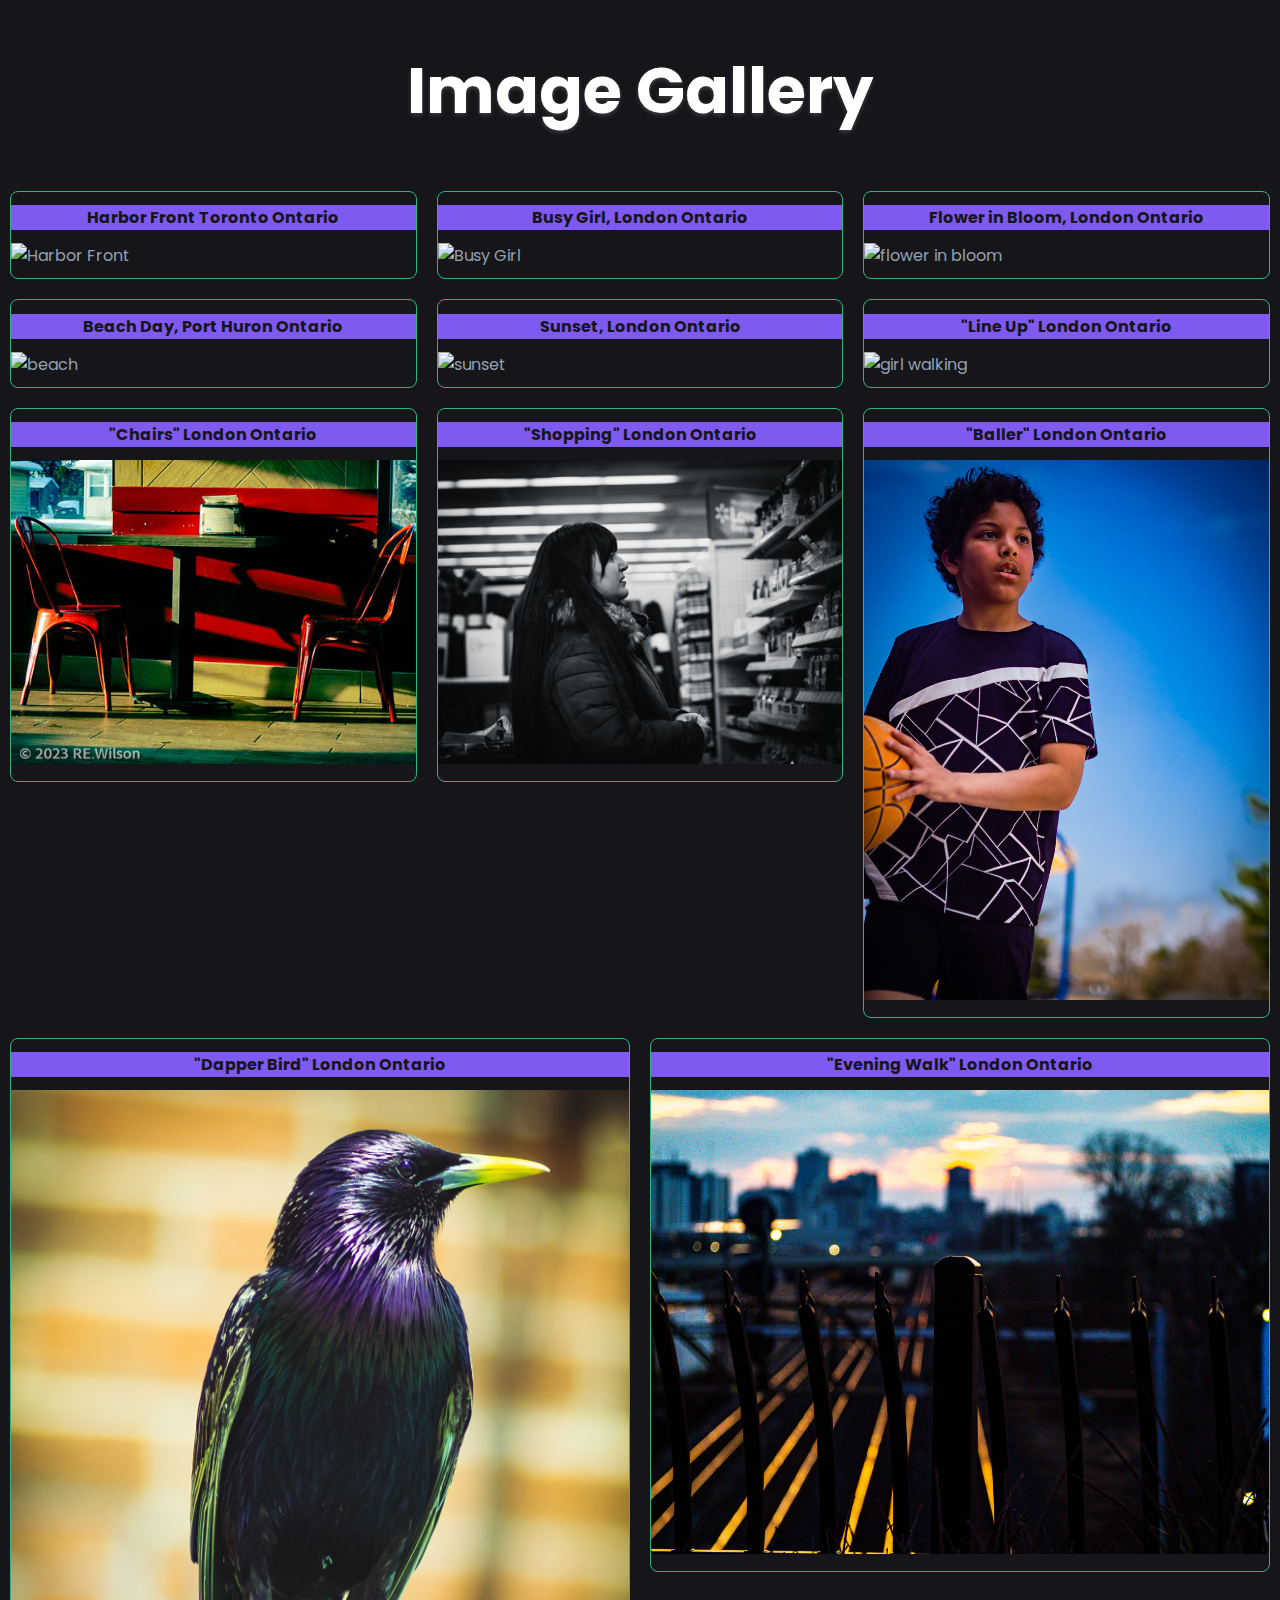
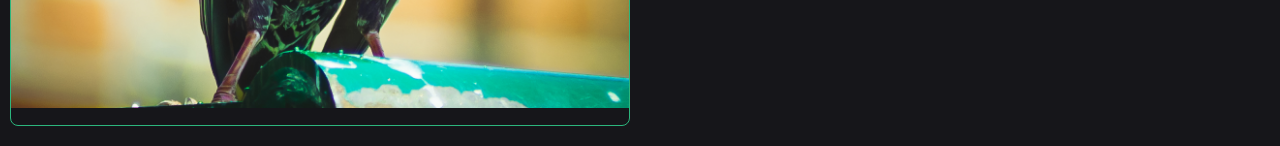
==== gallery.html @ 4fef28ed "update gallery" ====
<!DOCTYPE html>
<html>
  <head>
    <meta charset="UTF-8">
    <meta name="author" content="RE. Wilson">
    <meta name="description" content="Website">
    <title>Gallery</title>
    <!-- Font awesome Links -->
    <script src="https://kit.fontawesome.com/6244af42d3.js" crossorigin="anonymous"></script>
    <!-- end FA Links -->
    <!-- google font links -->
    <link rel="stylesheet" href="https://fonts.googleapis.com/css2?family=Poppins:wght@400;500;700&display=swap">
    <!-- End Google Fonts -->
    <link rel="stylesheet" type="text/css" href="./src/css/styles.css">
  </head>
  <body>
<main>
    <h1>Image Gallery</h1>
    <div class="image-gallery">
        
        <div class="image-item">
          <h2>Harbor Front Toronto Ontario</h2>
            <img src="https://i.ibb.co/T0J84QJ/TOPA190248.jpg" alt="Harbor Front">
            
        </div>
     
       
        <div class="image-item">
            <H2>Busy Girl, London Ontario</H2>
            <img src="https://i.ibb.co/kHY39Kq/P5021109.jpg" alt="Busy Girl">
        
        </div>
        <div class="image-item">
            <h2>Flower in Bloom, London Ontario</h2>
            <img src="https://i.ibb.co/ynBnccf/P5111403-1.jpg" alt="flower in bloom">
        </div>
        <div class="image-item">
            <h2>Beach Day, Port Huron Ontario</h2>
            <img src="https://i.ibb.co/KmJmN45/P7291265.jpg" alt="beach">
        </div>
        <div class="image-item">
            <h2>Sunset, London Ontario</h2>
            <img src="https://i.ibb.co/9Wnpdw6/P9142768-1.jpg" alt="sunset">
        </div>
        <div class="image-item">
            <h2>"Line Up" London Ontario</h2>
            <img src="https://i.ibb.co/9rBWQqR/P9082522.jpg" alt="girl walking">
        </div>
        <div class="image-item">
            <h2>"Chairs" London Ontario</h2>
            <img src="./src/img/chair-2041016.jpg" alt="chairs">
        </div>
        <div class="image-item">
            <h2>"Shopping" London Ontario</h2>
            <img src="./src/img/P3051115.jpg" alt="Veronica">
        </div>
        <div class="image-item">
            <h2>"Baller" London Ontario</h2>
            <img src="./src/img/P4150527.jpg" alt="Basketball">
        </div>
        <div class="image-item">
            <h2>"Dapper Bird" London Ontario</h2>
            <img src="./src/img/P5310240.jpg" alt="bird">
        </div>
        <div class="image-item">
            <h2>"Evening Walk" London Ontario</h2>
            <img src="./src/img/P3261530.jpg" alt="city">
        </div>
    </div>

        <!--...add more images as you need -->
    </div>

</main>
    <footer>
      <!-- Your footer content here -->
      <script src="./src/js/app.js"></script>
    </footer>
  </body>
</html>
---- src/css/styles.css ----
:root {
    --overlay: rgba(184, 193, 236, 0.5);
    --background: #16161a;
    --button: #7f5af0;
    --headline: #fffffe;
    --paragraph: #94a1b2;
    --buttonText: #fffffe;
    --stroke: black;
    --main: #fffffe;
    --highlight: #7f5af0;
    --secondary: #72757e;
    --tertiary: #2cb67d;
}


/* CSS Reset */
body {
    margin: 0;
    padding: 0;
    box-sizing: border-box;
    min-height: 100%;
    min-width: 100vh;
}

/* End of CSS Reset */

#hero {
    display: flex;
    flex-direction: column;
    justify-content: center;
    align-items: center;
    background: bottom / 100% url('https://i.ibb.co/jZ8Wj48/camera-selfie.jpg');
    height: 700px;
    background-size: cover;
    margin-top: 200px;
    max-width: 100%;
}

.image-gallery>h1{
    font-size: 4rem;
    text-align: center;
}

body {
    font-family: 'Poppins', sans-serif;
    background-color: var(--background);
    color: var(--paragraph);
}

h1 {
    font-size: 8rem;
    stroke: var(--stroke);
    stroke-width: 3px;
    color: var(--buttonText);
    text-shadow: 0 2px 4px var(--overlay);
}

.image-gallery>h2{
    font-size: 8rem;
}
button {
    width: 294px;
    height: 90px;
    padding: 10px 20px;
    font-size: 58px;
    color: var(--button);
}

/* Medium devices (iPad and larger) */
@media only screen and (min-width: 768px) {
    #hero {
        margin-top: 0;
    }
}

/* Mobile landscape (phone landscape) */
@media only screen and (max-width: 767px) and (orientation: landscape) {
    .image-item {
            flex: 1 0 calc(25% - 20px);
            /* this will allow  images to grow and shrink as needed. Adjust % of the base size to get different numbers of pics across */
    }
    #hero {
        margin-top: 0;
    }
}
body {
    font-family: 'Poppins', sans-serif;
    background-color: var(--background);
}

h1 {
    font-size: 8rem;
    stroke: var(--stroke);
    stroke-width: 3px;
    color: var(--buttonText);
    text-shadow: 0 2px 4px rgba(232, 220, 220, 0.2);
}


main>h1{
    font-size: 4rem;
    text-align: center;
}

.image-item h2 {
    text-align: center;
    color: var(--highlight);
    stroke: var(--stroke);
}

.image-gallery{
    position: relative;
    display: flex;
    flex-direction: row;
    flex-wrap: wrap;
    align-items: baseline;
    justify-content: space-around;
    margin-bottom: 10px;

}

.image-item {
    flex: 1 0 calc(50% - 20px);
    /* this will allow  images to grow and shrink as needed. Adjust % of the base size to get different numbers of pics across */
    margin: 10px;
max-width: 100%;
height: auto;
border: 1px solid var(--tertiary);
border-radius: .5rem;
}

.image-item img {
    width: 100%;
    height: 100%;
    object-fit: cover;
    margin-bottom: 10px;
    /* This will crop the image to fit the new size */
}

.image-item > h2{
    font-size: 3rem;
    color: var(--background);
    background-color: var(--button);
}

.image-item {
    transition: transform 0.3s ease-in-out;
}

.image-item:hover {
    transform: scale(1.05);
}


/* .image-gallery:nth-child(1) {

} 

.image-gallery:nth-child(2) {}


.image-gallery:nth-child(3) {}


.image-gallery:nth-child(4) {}


.image-gallery:nth-child(5) {}


.image-gallery:nth-child(6) {} */



i.fa-solid {
    font-size: 2rem;
}

.svg-inline--fa{
    zoom: 15;
}


a {
    color: var(--tertiary);
    text-decoration: none;
}

button{
    color: var(--buttonText);
    background-color: var(--button);
    border: 1px solid var(--tertiary);
    border-radius: 0.5rem;
}

a:hover {
    color: var(--highlight);
    text-decoration: underline;
}

button:hover{
    background-color: #2cb67d;  
}

/* Large devices (laptops/desktops, 992px and up) */
@media only screen and (min-width: 992px) {
.image-item {
    flex: 1 0 calc(25% - 20px);
    /* Flex: 1 0 calc(50% - 20px); is shorthand for flex-grow: 1, flex-shrink: 0, flex-basis: calc(50% - 20px);
    /* This allows the images to grow and shrink as needed. Adjust the percentage of the base size to get different numbers of elements across. */
 
}
   .image-item>h2 {
       font-size: initial;
   }
}
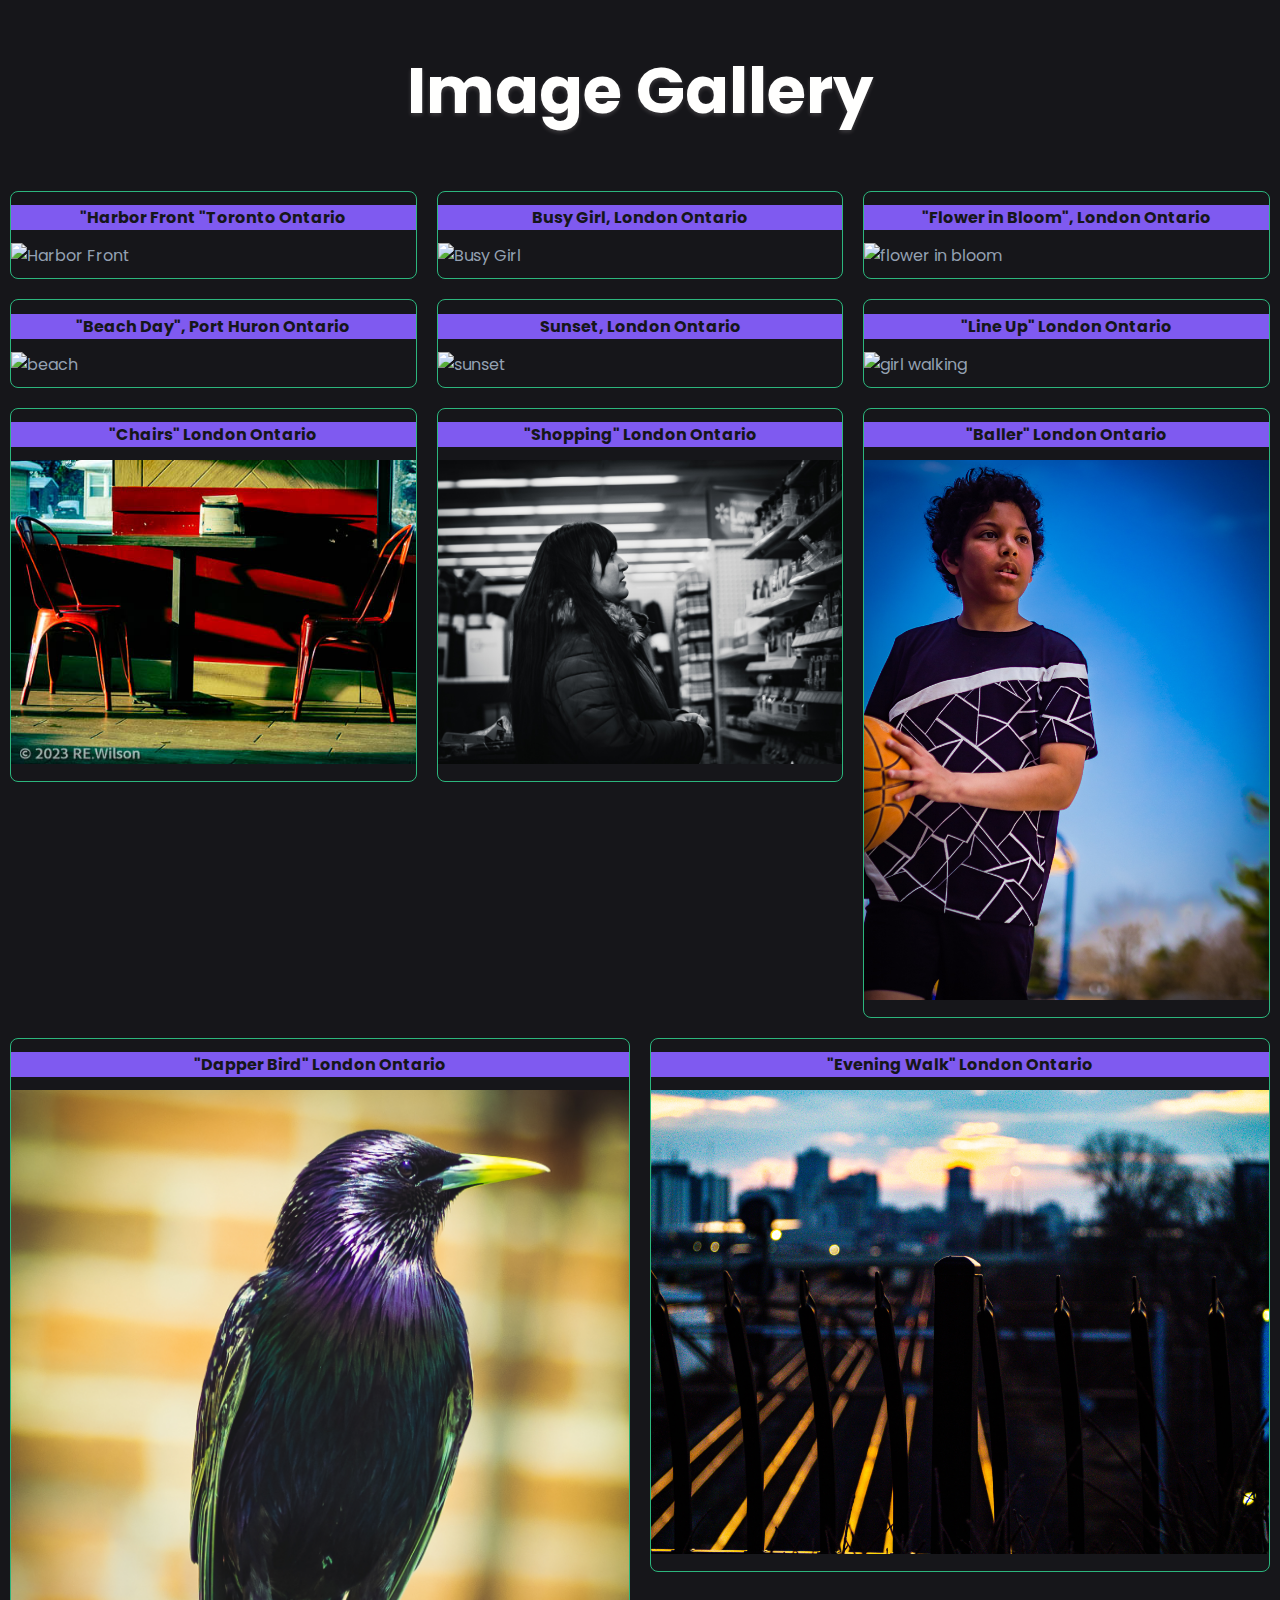
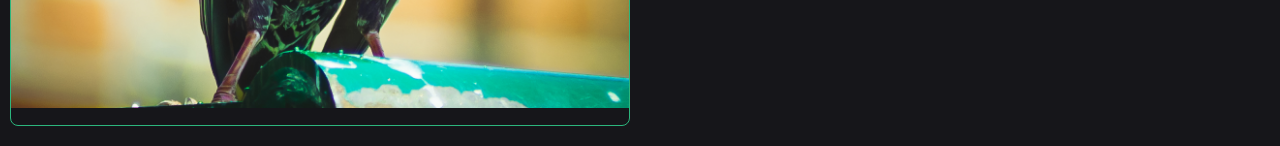
==== commit 76248189: "update titles" ====
--- a/gallery.html
+++ b/gallery.html
@@ -19,7 +19,7 @@
     <div class="image-gallery">
         
         <div class="image-item">
-          <h2>Harbor Front Toronto Ontario</h2>
+          <h2>"Harbor Front "Toronto Ontario</h2>
             <img src="https://i.ibb.co/T0J84QJ/TOPA190248.jpg" alt="Harbor Front">
             
         </div>
@@ -31,11 +31,11 @@
         
         </div>
         <div class="image-item">
-            <h2>Flower in Bloom, London Ontario</h2>
+            <h2>"Flower in Bloom", London Ontario</h2>
             <img src="https://i.ibb.co/ynBnccf/P5111403-1.jpg" alt="flower in bloom">
         </div>
         <div class="image-item">
-            <h2>Beach Day, Port Huron Ontario</h2>
+            <h2>"Beach Day", Port Huron Ontario</h2>
             <img src="https://i.ibb.co/KmJmN45/P7291265.jpg" alt="beach">
         </div>
         <div class="image-item">
--- a/src/css/styles.css
+++ b/src/css/styles.css
@@ -34,6 +34,7 @@
     background-size: cover;
     margin-top: 200px;
     max-width: 100%;
+    flex: 1 0 calc(100% - 20px);
 }
 
 .image-gallery>h1{
@@ -129,6 +130,8 @@
 border-radius: .5rem;
 }
 
+
+
 .image-item img {
     width: 100%;
     height: 100%;
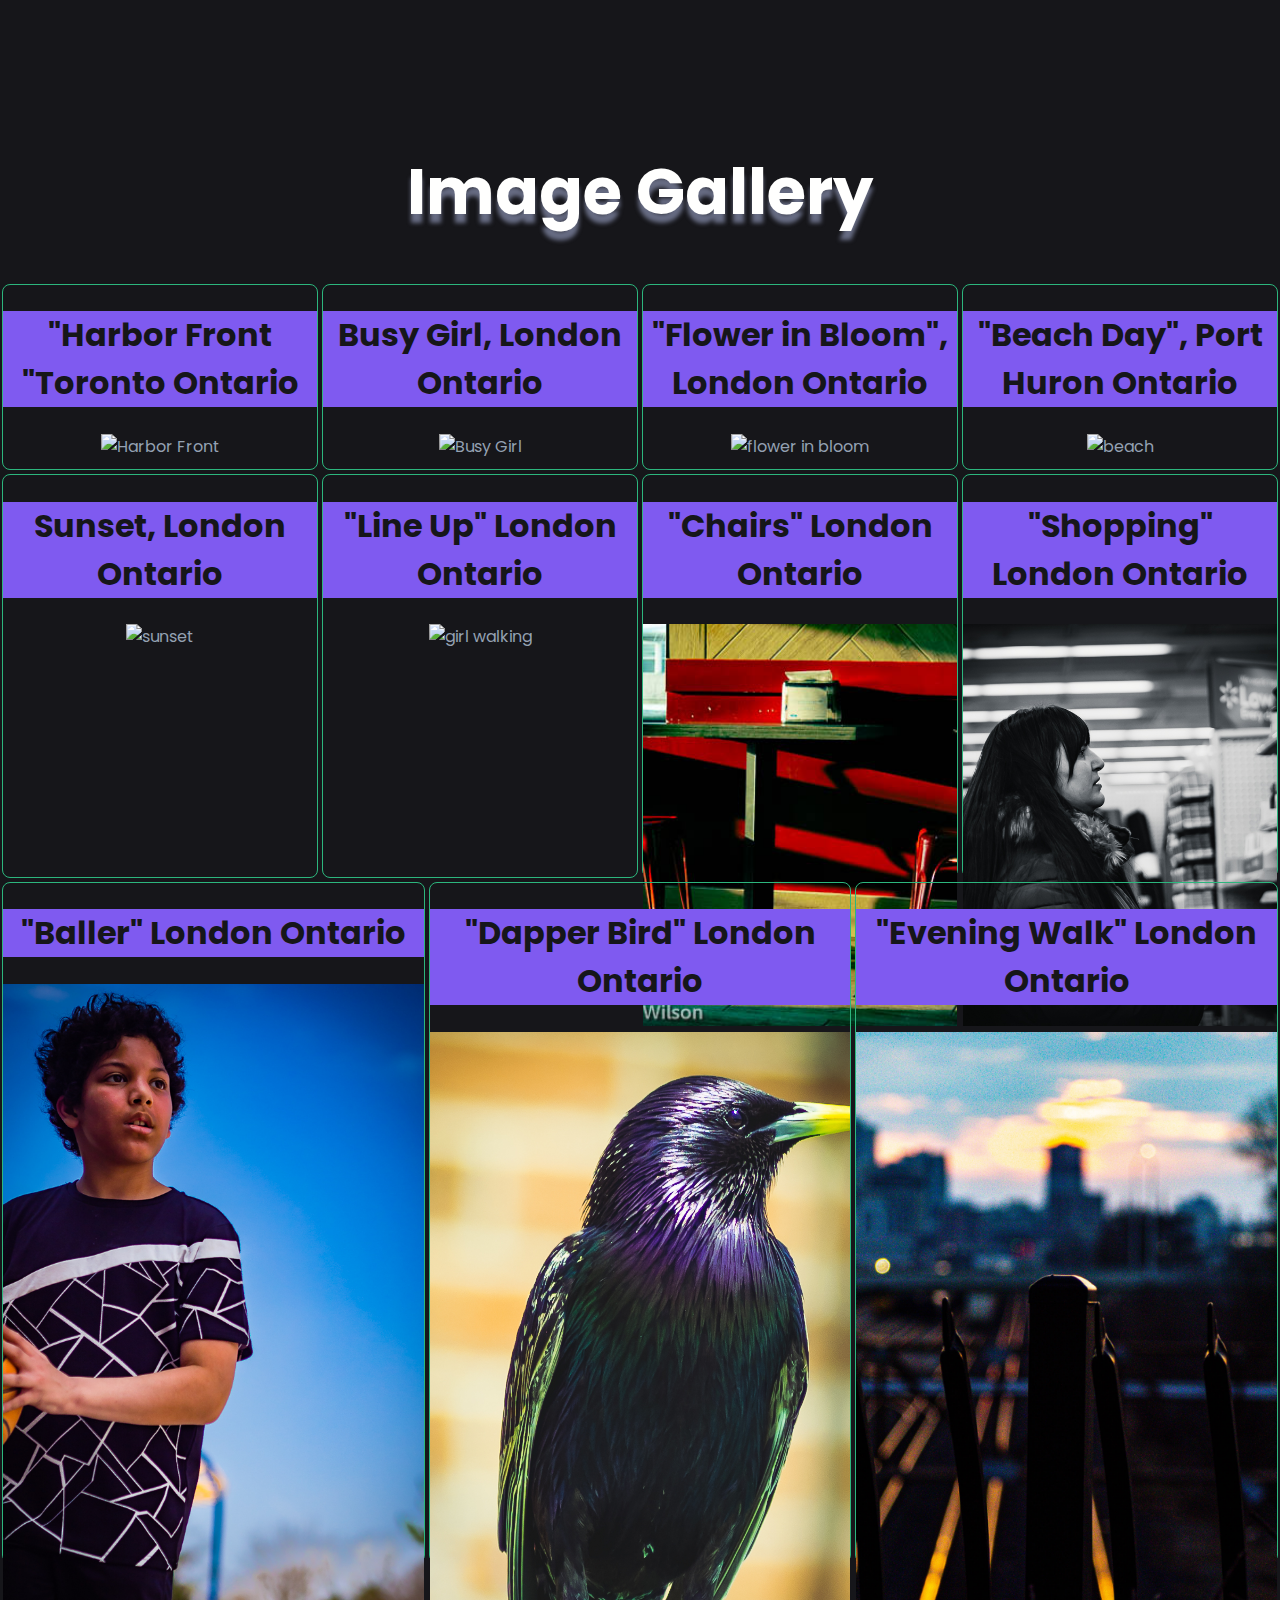
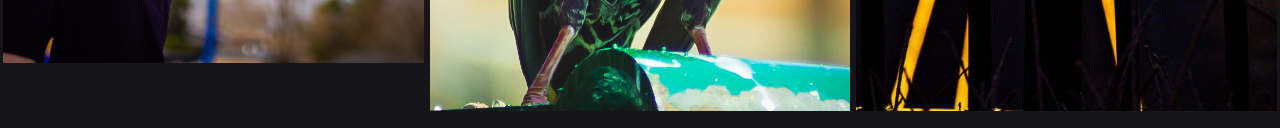
==== commit 1ac8d874: "fix bugs" ====
--- a/gallery.html
+++ b/gallery.html
@@ -1,6 +1,8 @@
 <!DOCTYPE html>
 <html>
   <head>
+    <meta name="viewport" content="width=device-width, initial-scale=1.0">
+    <html lang="en">
     <meta charset="UTF-8">
     <meta name="author" content="RE. Wilson">
     <meta name="description" content="Website">
--- a/src/css/styles.css
+++ b/src/css/styles.css
@@ -30,22 +30,49 @@
     justify-content: center;
     align-items: center;
     background: bottom / 100% url('https://i.ibb.co/jZ8Wj48/camera-selfie.jpg');
-    height: 700px;
+    height: 794px;
     background-size: cover;
-    margin-top: 200px;
+    margin-top: 10px;
     max-width: 100%;
     flex: 1 0 calc(100% - 20px);
 }
 
-.image-gallery>h1{
-    font-size: 4rem;
+.image-gallery>h1 {
+    font-size: 3.5rem;
     text-align: center;
+    text-shadow: 0 9px 4px var(--overlay);
+}
+
+.image-gallery>h2 {
+    font-size: 8rem;
+    text-align: center;
+}
+
+  .socials>h2 {
+      text-align: center;
+      font-size: 4rem;
+      color: var(--background);
+      background-color: var(--button);
+      stroke: var(--stroke);
+      border: 1px solid var(--tertiary);
+      border-radius: .5rem;
+  }
+
+button {
+    color: var(--buttonText);
+    background-color: var(--button);
+    border: 1px solid var(--tertiary);
+    border-radius: 1rem;
+    
+    font-weight: bold;
+    font-size: 2rem;
 }
 
 body {
     font-family: 'Poppins', sans-serif;
     background-color: var(--background);
     color: var(--paragraph);
+    text-align: center;
 }
 
 h1 {
@@ -54,146 +81,31 @@
     stroke-width: 3px;
     color: var(--buttonText);
     text-shadow: 0 2px 4px var(--overlay);
-}
-
-.image-gallery>h2{
-    font-size: 8rem;
-}
-button {
-    width: 294px;
-    height: 90px;
-    padding: 10px 20px;
-    font-size: 58px;
-    color: var(--button);
-}
-
-/* Medium devices (iPad and larger) */
-@media only screen and (min-width: 768px) {
-    #hero {
-        margin-top: 0;
-    }
-}
-
-/* Mobile landscape (phone landscape) */
-@media only screen and (max-width: 767px) and (orientation: landscape) {
-    .image-item {
-            flex: 1 0 calc(25% - 20px);
-            /* this will allow  images to grow and shrink as needed. Adjust % of the base size to get different numbers of pics across */
-    }
-    #hero {
-        margin-top: 0;
-    }
-}
-body {
-    font-family: 'Poppins', sans-serif;
-    background-color: var(--background);
-}
-
-h1 {
-    font-size: 8rem;
-    stroke: var(--stroke);
-    stroke-width: 3px;
-    color: var(--buttonText);
-    text-shadow: 0 2px 4px rgba(232, 220, 220, 0.2);
-}
-
-
-main>h1{
-    font-size: 4rem;
-    text-align: center;
-}
-
-.image-item h2 {
-    text-align: center;
-    color: var(--highlight);
-    stroke: var(--stroke);
-}
-
-.image-gallery{
-    position: relative;
-    display: flex;
-    flex-direction: row;
-    flex-wrap: wrap;
-    align-items: baseline;
-    justify-content: space-around;
-    margin-bottom: 10px;
-
-}
+    margin-top: 9rem;
+}
+
 
 .image-item {
-    flex: 1 0 calc(50% - 20px);
-    /* this will allow  images to grow and shrink as needed. Adjust % of the base size to get different numbers of pics across */
-    margin: 10px;
-max-width: 100%;
-height: auto;
-border: 1px solid var(--tertiary);
-border-radius: .5rem;
-}
-
-
-
-.image-item img {
-    width: 100%;
-    height: 100%;
-    object-fit: cover;
-    margin-bottom: 10px;
-    /* This will crop the image to fit the new size */
-}
-
-.image-item > h2{
-    font-size: 3rem;
-    color: var(--background);
-    background-color: var(--button);
-}
-
-.image-item {
-    transition: transform 0.3s ease-in-out;
-}
-
-.image-item:hover {
-    transform: scale(1.05);
-}
-
-
-/* .image-gallery:nth-child(1) {
-
-} 
-
-.image-gallery:nth-child(2) {}
-
-
-.image-gallery:nth-child(3) {}
-
-
-.image-gallery:nth-child(4) {}
-
-
-.image-gallery:nth-child(5) {}
-
-
-.image-gallery:nth-child(6) {} */
-
-
-
-i.fa-solid {
-    font-size: 2rem;
-}
-
-.svg-inline--fa{
-    zoom: 15;
-}
-
+    flex: 1 0 auto;
+    align-self: stretch;
+  max-width: 100%;
+    height: auto;
+    justify-self: center;
+}
 
 a {
     color: var(--tertiary);
     text-decoration: none;
 }
 
-button{
+button {
     color: var(--buttonText);
     background-color: var(--button);
     border: 1px solid var(--tertiary);
     border-radius: 0.5rem;
+    width: 198px;
+        height: 90px;
+        font-size: 2rem;
 }
 
 a:hover {
@@ -201,19 +113,246 @@
     text-decoration: underline;
 }
 
-button:hover{
-    background-color: #2cb67d;  
+button:hover {
+    background-color: #2cb67d;
+}
+
+.socials {
+    align-items: flex-start;
+    margin: 30px;
+}
+
+.socials .svg-inline--fa {
+    font-size: 10rem;
+    padding: 7rem;
+}
+
+/* Medium devices (iPad and larger) */
+@media only screen and (min-width: 768px) {
+    #hero {
+        margin-top: 10px;
+        display: flex;
+            flex-direction: column;
+            justify-content: center;
+            align-items: center;
+            background: bottom / 100% url('https://i.ibb.co/jZ8Wj48/camera-selfie.jpg');
+            height: 949px;
+            background-size: cover;
+            max-width: 100%;
+            flex: 1 0 calc(25% - 20px);
+
+                .svg-inline--fa {
+                        font-size: 1.5rem;
+                        padding: 1.5rem;
+                      
+                    }
+    }
+
+    .svg-inline--fa {
+        font-size: 1.5rem;
+        padding: .5rem;
+    }
+
+    .image-item {
+        flex: 1 0 calc(25% - 20px);
+        /* Flex: 1 0 calc(50% - 20px); is shorthand for flex-grow: 1, flex-shrink: 0, flex-basis: calc(50% - 20px);
+        /* This allows the images to grow and shrink as needed. Adjust the percentage of the base size to get different numbers of elements across. */
+
+    }
+
+    .image-item>h2 {
+        font-size: 3rem;
+        color: var(--background);
+        background-color: var(--button);
+    }
+     
+}
+
+/* Mobile landscape (phone landscape) */
+@media only screen and (min-width: 600px) and (orientation: landscape) {
+    .image-item {
+        flex: 1 0 calc(25% - 20px);
+        /* this will allow  images to grow and shrink as needed. Adjust % of the base size to get different numbers of pics across */
+    }
+
+    #hero {
+        margin-top: 0;
+    }
+
+
+    h1 {
+        font-size: 8rem;
+        stroke: var(--stroke);
+        stroke-width: 3px;
+        color: var(--buttonText);
+        text-shadow: 0 9px 4px var(--overlay);
+    }
+
+    .socials>h2 {
+        text-align: center;
+        font-size: 4rem;
+        color: var(--background);
+        background-color: var(--button);
+        stroke: var(--stroke);
+        border: 1px solid var(--tertiary);
+        border-radius: .5rem;
+    }
+
+    .socials .svg-inline--fa {
+        font-size: 5rem;
+        padding: 7rem;
+    }
+
+    button {
+        width: 198px;
+        height: 90px;
+        padding: 10px 20px;
+        font-size: 3rem;
+        font-weight: bold;
+        border-radius: 1rem;
+        color: var(--background);
+    }
+
+    .image-item>h2 {
+        font-size: 3rem;
+        color: var(--background);
+        background-color: var(--button);
+    }
 }
 
 /* Large devices (laptops/desktops, 992px and up) */
 @media only screen and (min-width: 992px) {
-.image-item {
-    flex: 1 0 calc(25% - 20px);
-    /* Flex: 1 0 calc(50% - 20px); is shorthand for flex-grow: 1, flex-shrink: 0, flex-basis: calc(50% - 20px);
+    .image-item {
+        flex: 1 0 calc(25% - 20px);
+        /* Flex: 1 0 calc(50% - 20px); is shorthand for flex-grow: 1, flex-shrink: 0, flex-basis: calc(50% - 20px);
     /* This allows the images to grow and shrink as needed. Adjust the percentage of the base size to get different numbers of elements across. */
- 
-}
-   .image-item>h2 {
-       font-size: initial;
-   }
-}+
+    }
+
+    /* End of Mobile Landscape styles */
+    body {
+        font-family: 'Poppins', sans-serif;
+        background-color: var(--background);
+        margin-top: 0rem;
+    }
+
+    h1 {
+        font-size: 8rem;
+        stroke: var(--stroke);
+        stroke-width: 3px;
+        color: var(--buttonText);
+        text-shadow: 0 9px 4px var(--overlay);
+    }
+
+
+    main>h1 {
+        font-size: 4rem;
+        text-align: center;
+        text-shadow: 0 9px 4px var(--overlay);
+    }
+
+    .image-item h2 {
+        text-align: center;
+        color: var(--highlight);
+        stroke: var(--stroke);
+    }
+
+    .image-gallery {
+        position: relative;
+        display: flex;
+        flex-direction: row;
+        flex-wrap: wrap;
+        align-items: baseline;
+        justify-content: space-around;
+        margin-bottom: 10px;
+       
+
+    }
+
+    .image-item {
+        flex: 1 0 calc(25% - 20px);
+        /* this will allow  images to grow and shrink as needed. Adjust % of the base size to get different numbers of pics across */
+        margin: 2px;
+        max-width: 100%;
+        height: auto;
+        border: 1px solid var(--tertiary);
+        border-radius: .5rem;
+    }
+
+
+
+    .image-item img {
+        width: 100%;
+        height: 100%;
+        object-fit: cover;
+        margin-bottom: 10px;
+        /* This will crop the image to fit the new size */
+    }
+
+    .image-item>h2 {
+        font-size: 3rem;
+        color: var(--background);
+        background-color: var(--button);
+        text-align: center;
+    }
+
+    .image-item {
+        transition: transform 0.3s ease-in-out;
+    }
+
+    .image-item:hover {
+        transform: scale(1.05);
+    }
+
+
+    i.fa-solid {
+        font-size: 2rem;
+    }
+
+    .svg-inline--fa {
+        zoom: 15;
+        padding: .5rem;
+    }
+
+    .socials>h2 {
+        text-align: center;
+        font-size: 4rem;
+        color: var(--background);
+        background-color: var(--button);
+        stroke: var(--stroke);
+        border: 1px solid var(--tertiary);
+        border-radius: .5rem;
+    }
+
+
+    a {
+        color: var(--tertiary);
+        text-decoration: none;
+    }
+
+    button {
+        color: var(--buttonText);
+        background-color: var(--button);
+        border: 1px solid var(--tertiary);
+        border-radius: 0.5rem;
+    }
+
+    a:hover {
+        color: var(--highlight);
+        text-decoration: underline;
+    }
+
+    button:hover {
+        background-color: #2cb67d;
+    }
+
+
+    .image-item>h2 {
+        font-size: 2rem;
+    }
+
+    .svg-inline--fa {
+        zoom: 5;
+        padding: .5rem;
+    }
+}
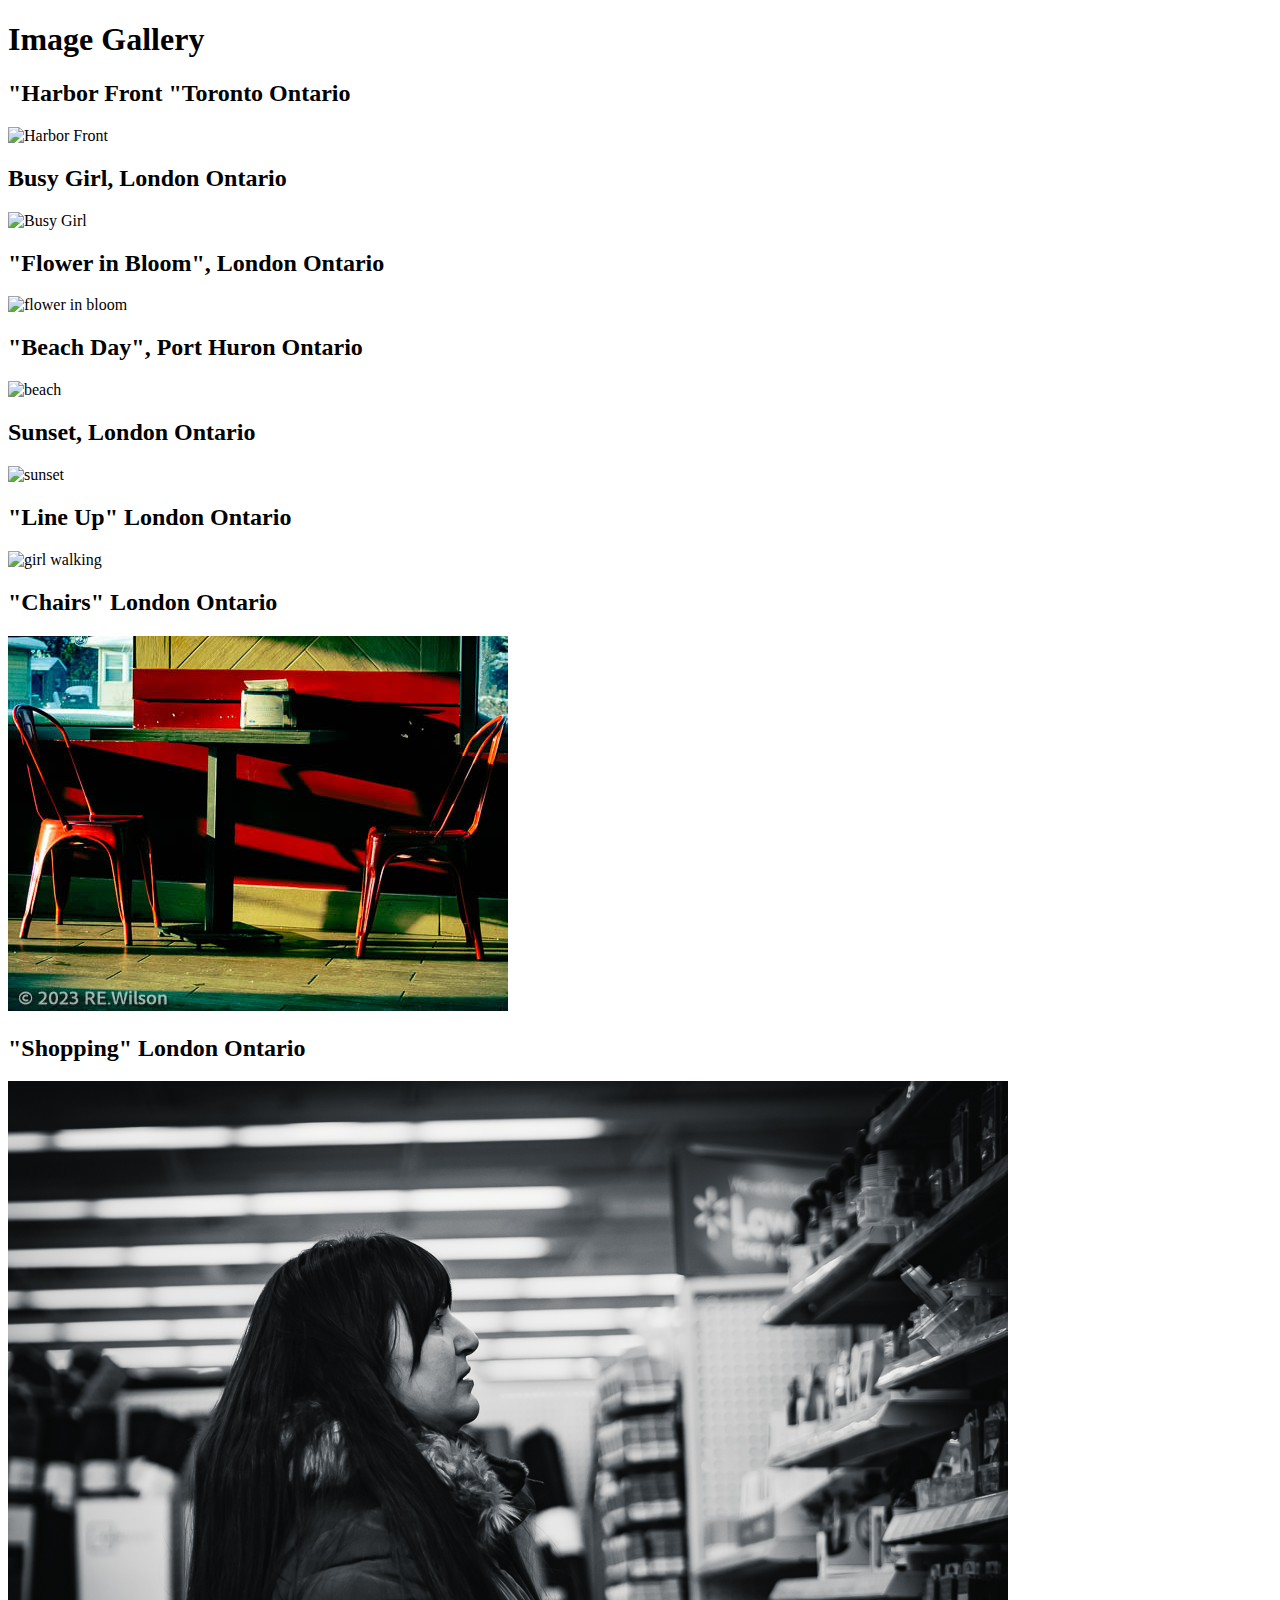
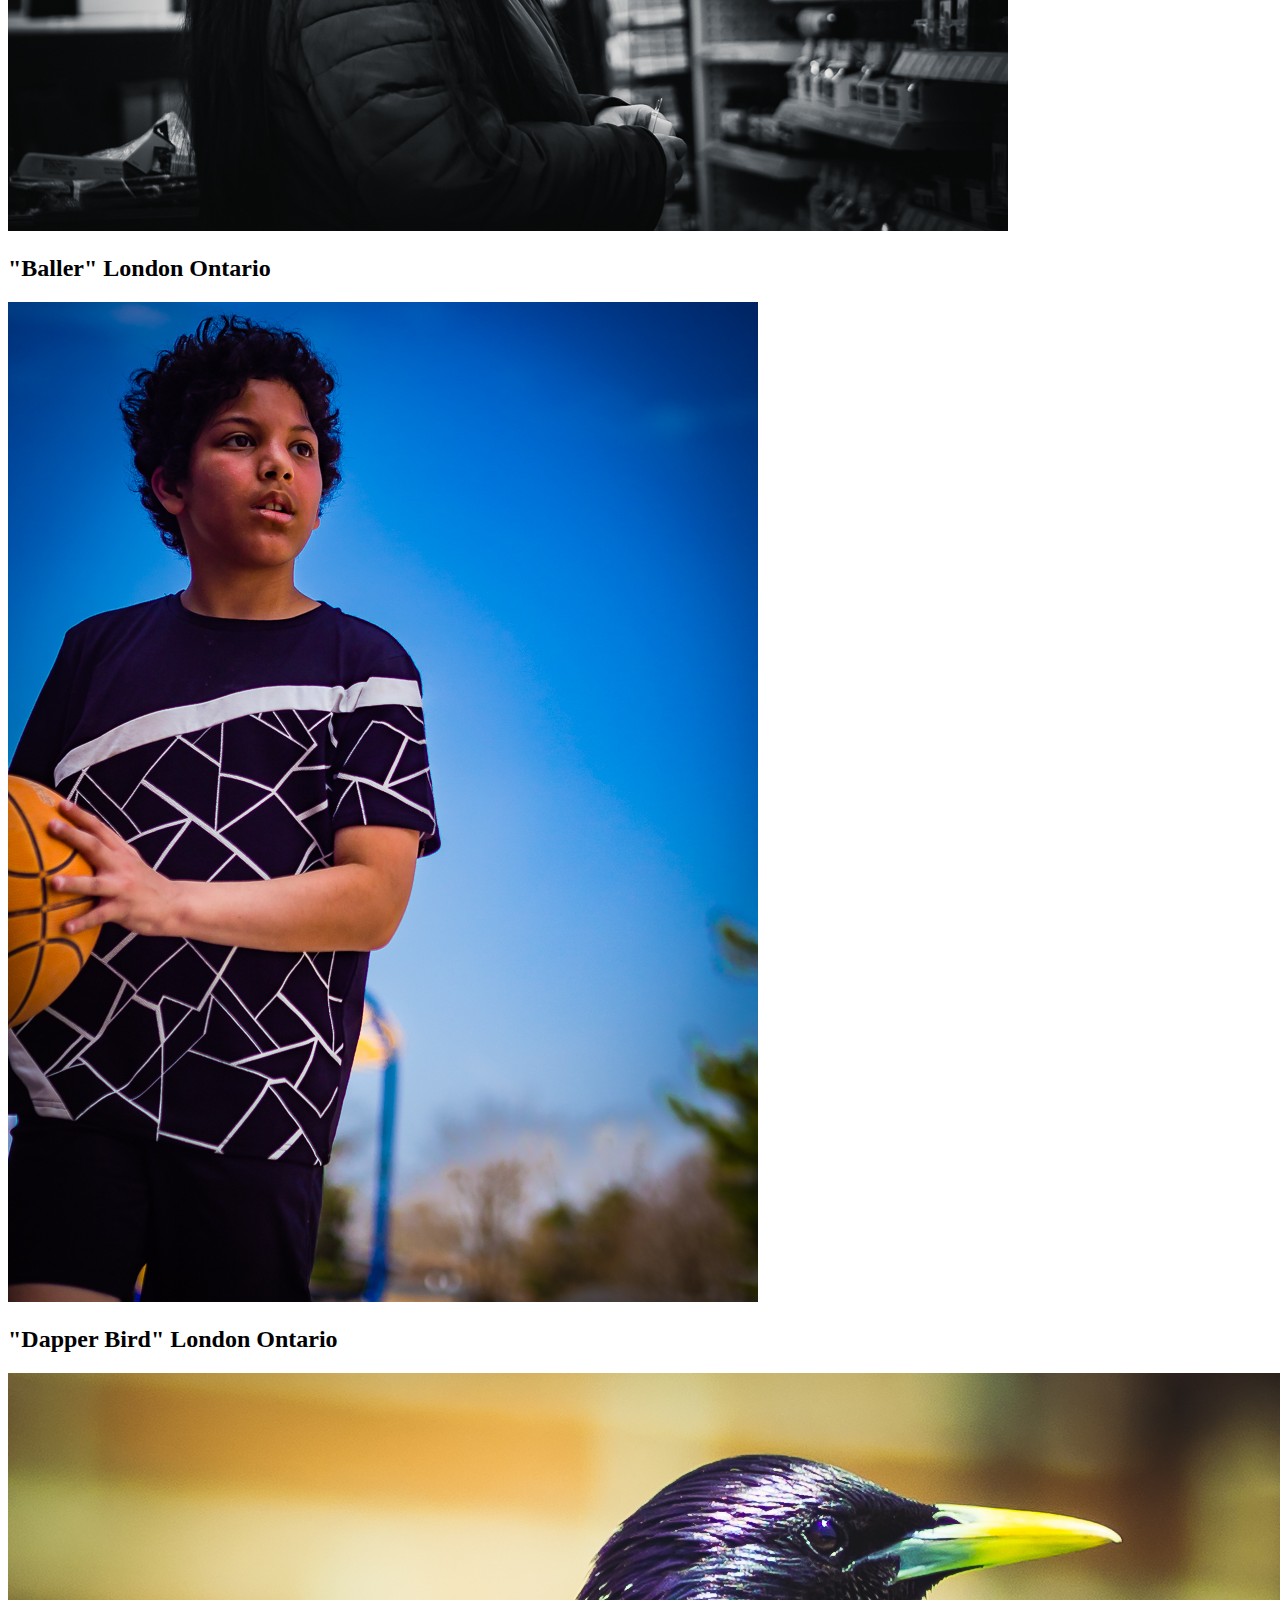
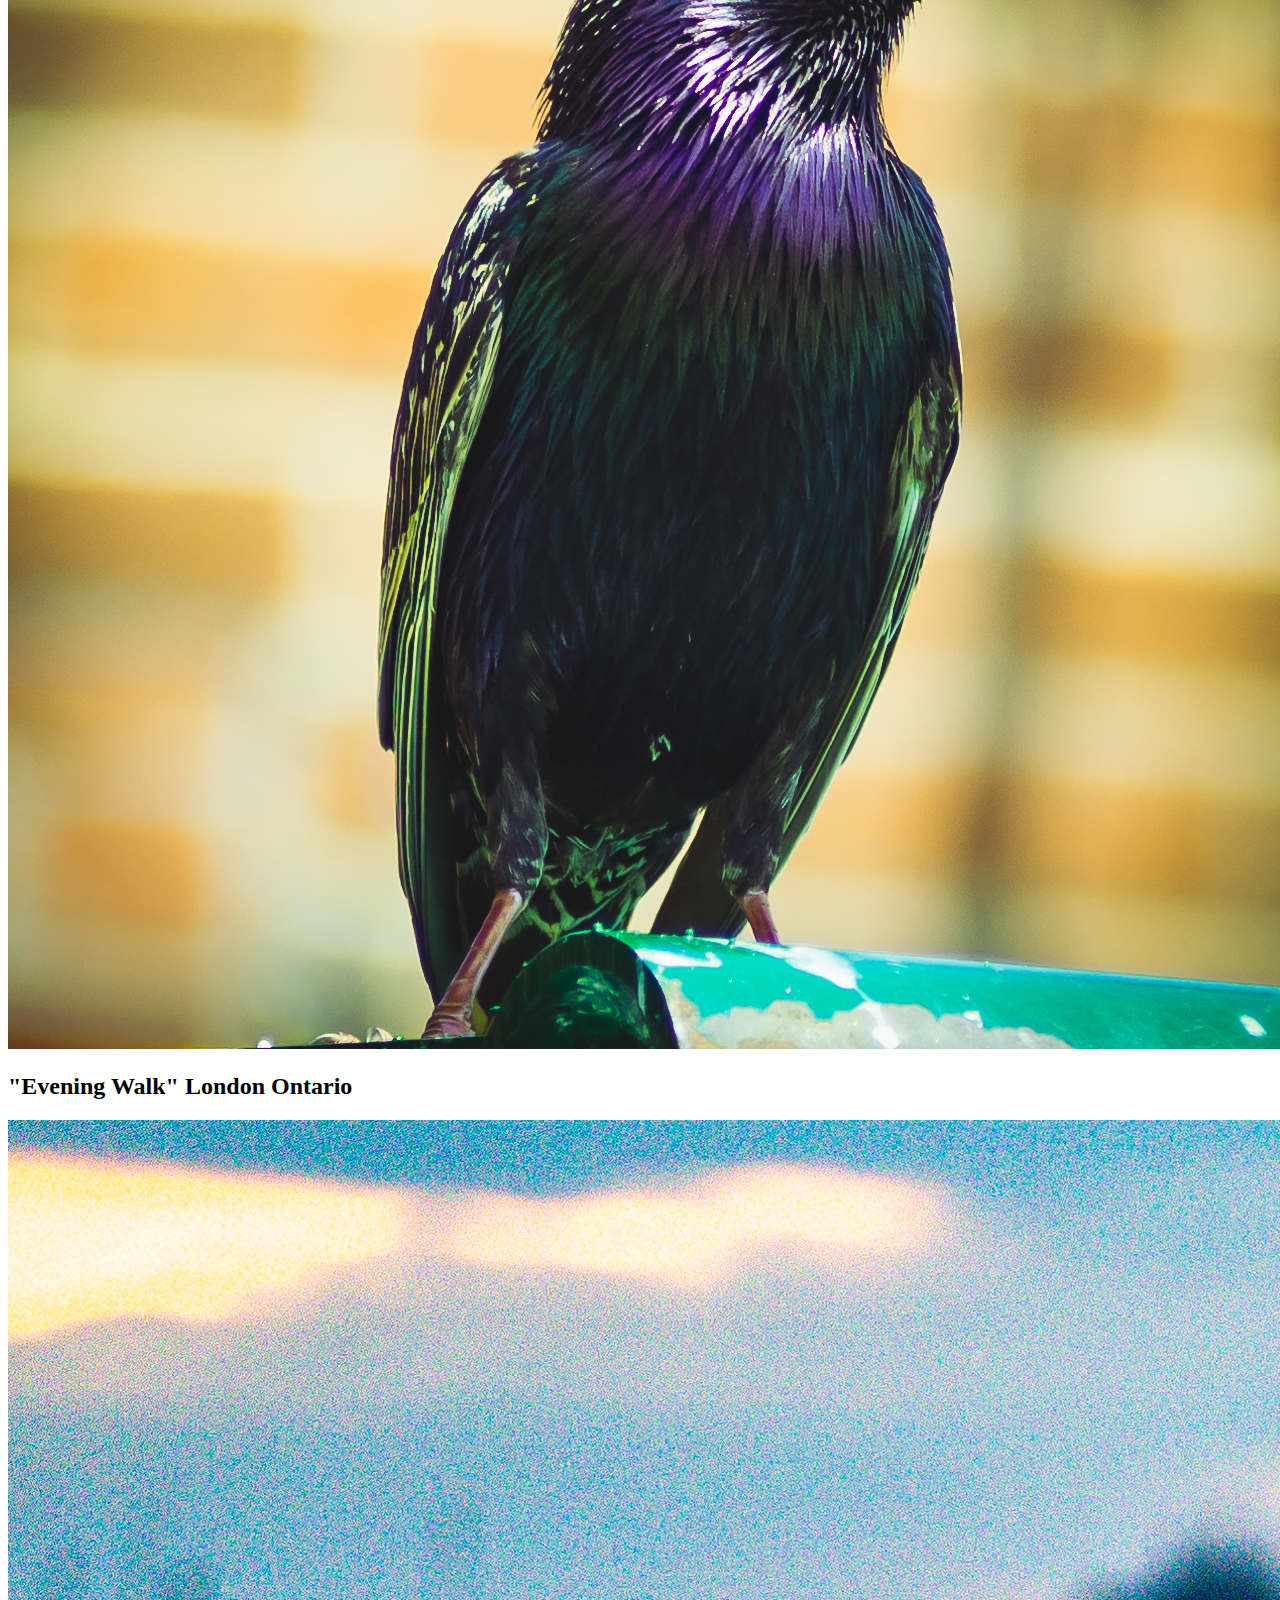
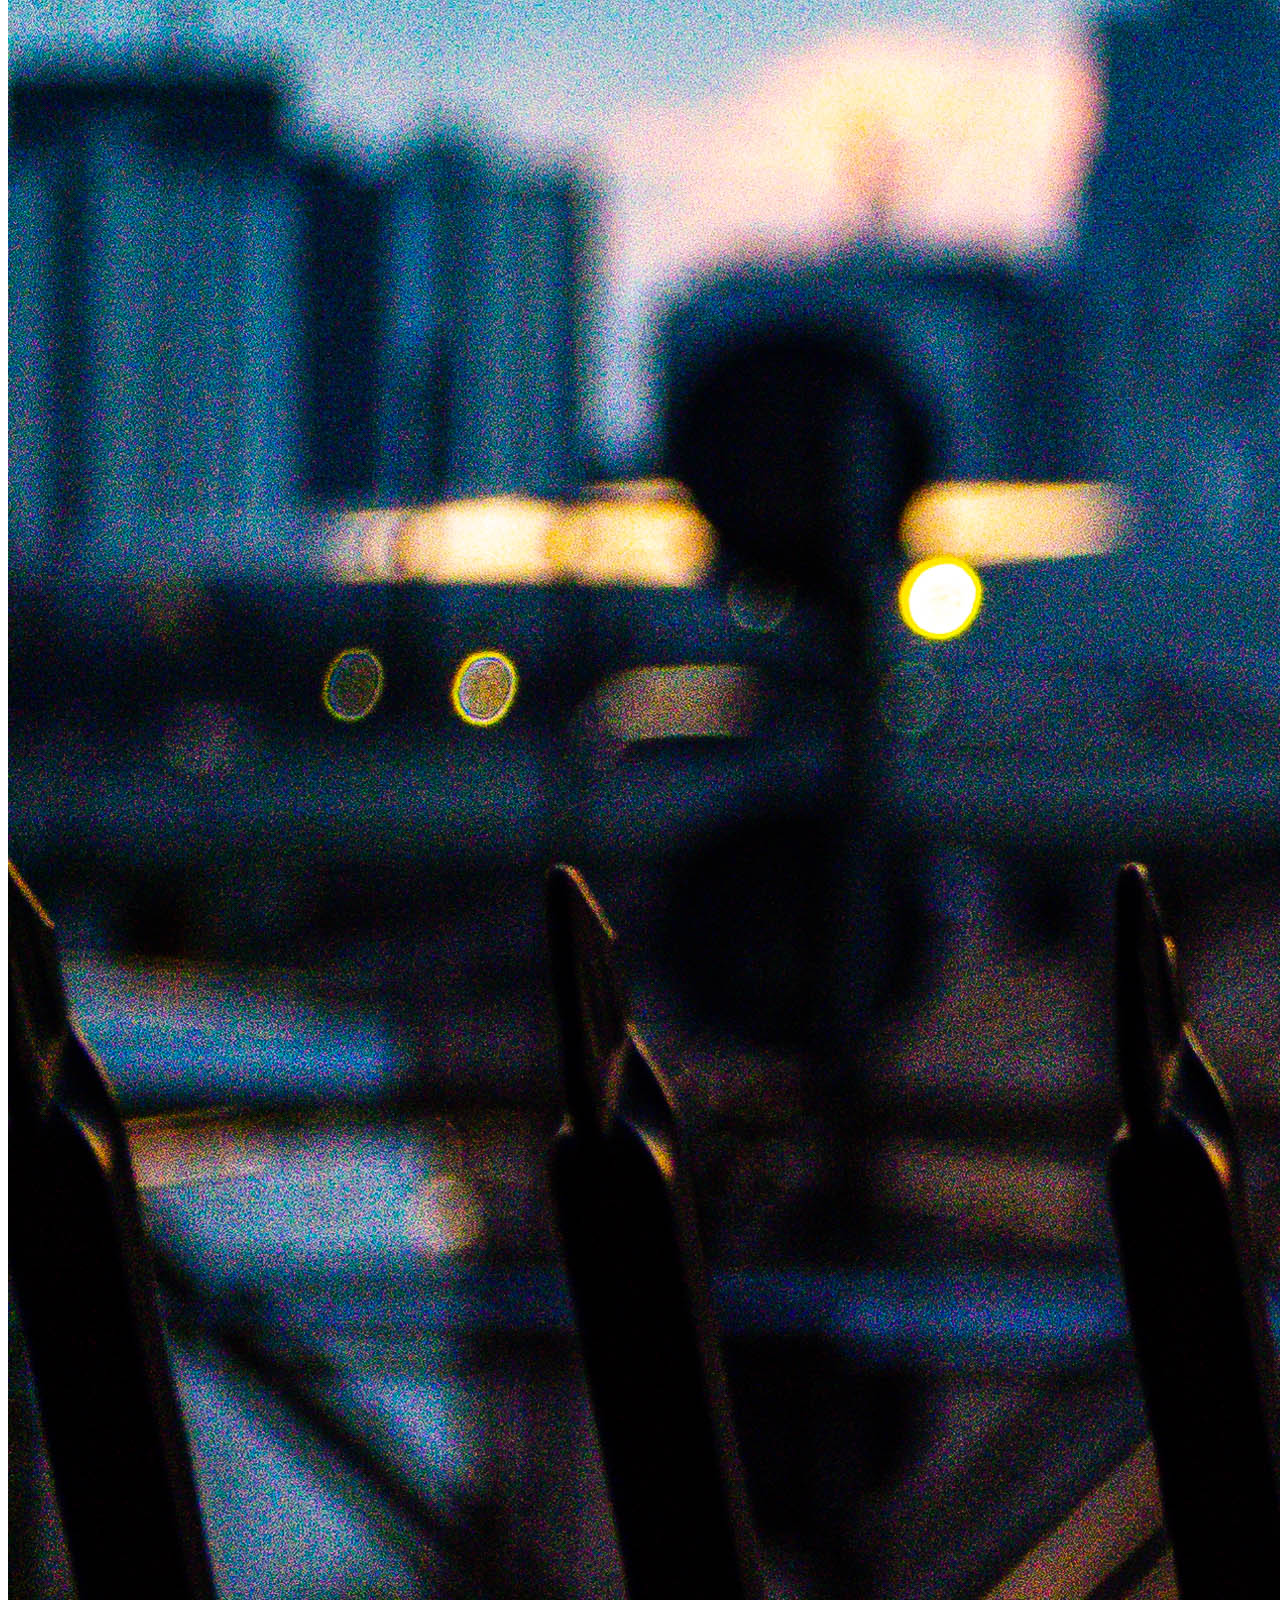
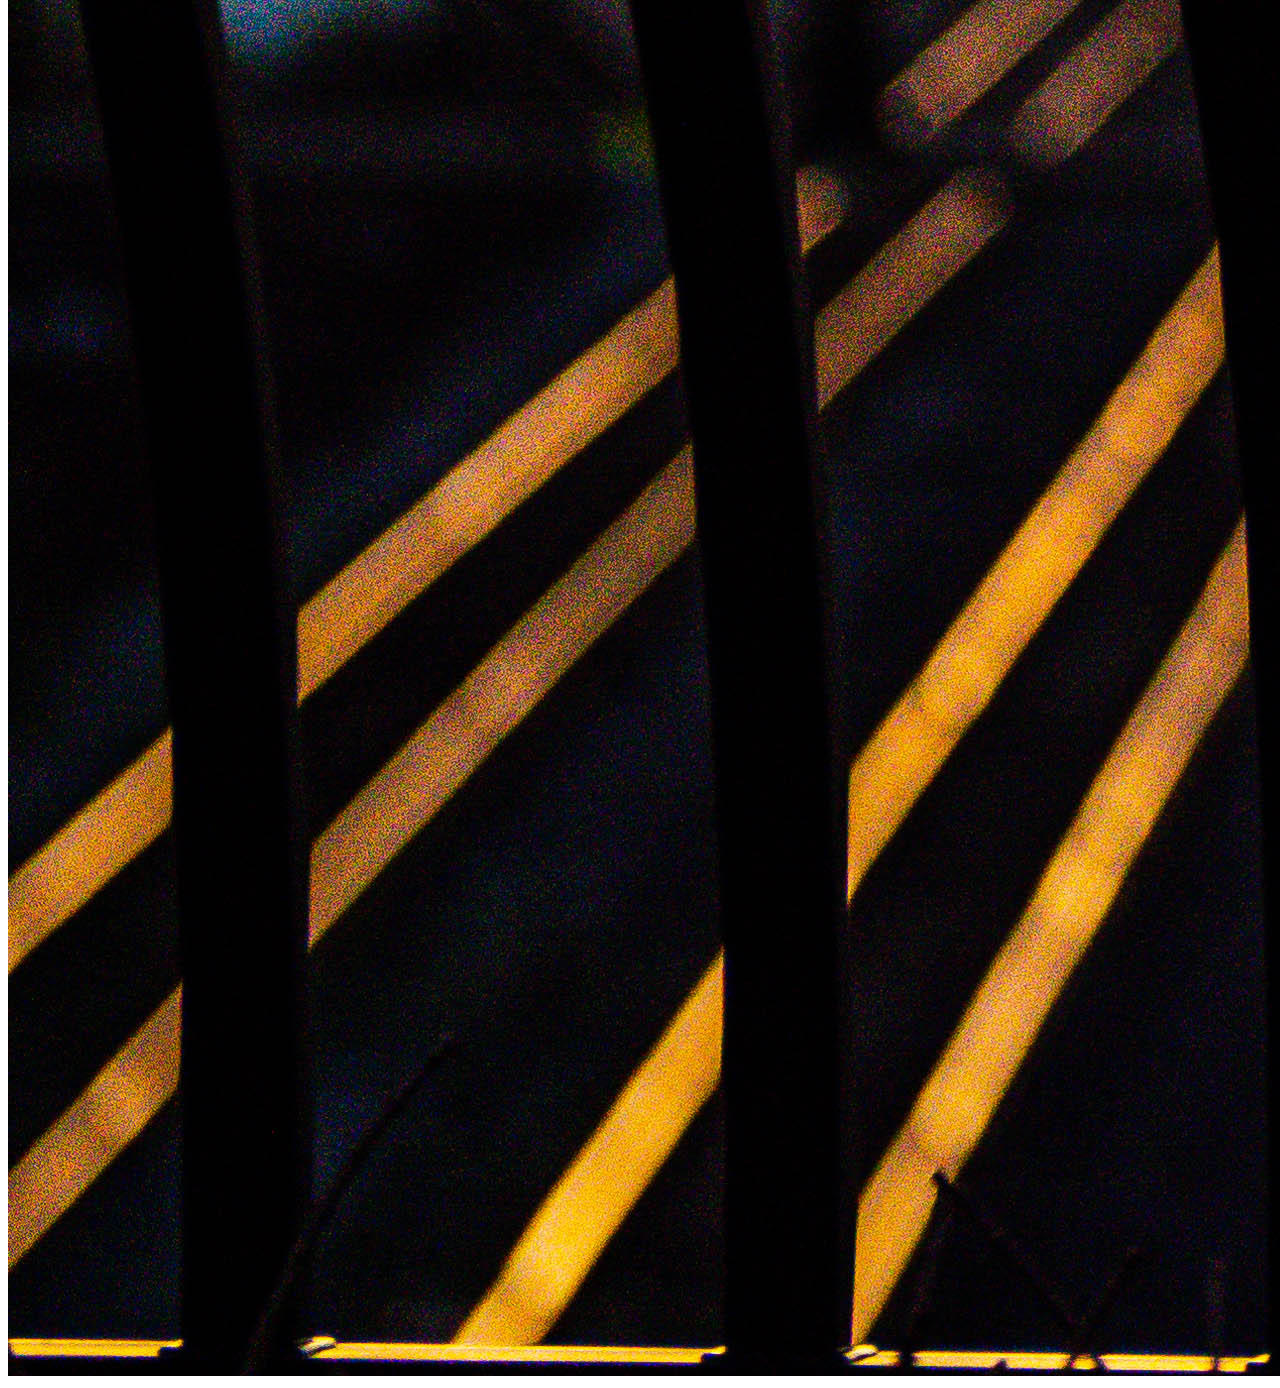
==== commit b38b1c5e: "create separate and link stylesheets" ====
--- a/gallery.html
+++ b/gallery.html
@@ -13,7 +13,7 @@
     <!-- google font links -->
     <link rel="stylesheet" href="https://fonts.googleapis.com/css2?family=Poppins:wght@400;500;700&display=swap">
     <!-- End Google Fonts -->
-    <link rel="stylesheet" type="text/css" href="./src/css/styles.css">
+    <link rel="stylesheet" type="text/css" href="./src/css/gallery.css">
   </head>
   <body>
 <main>
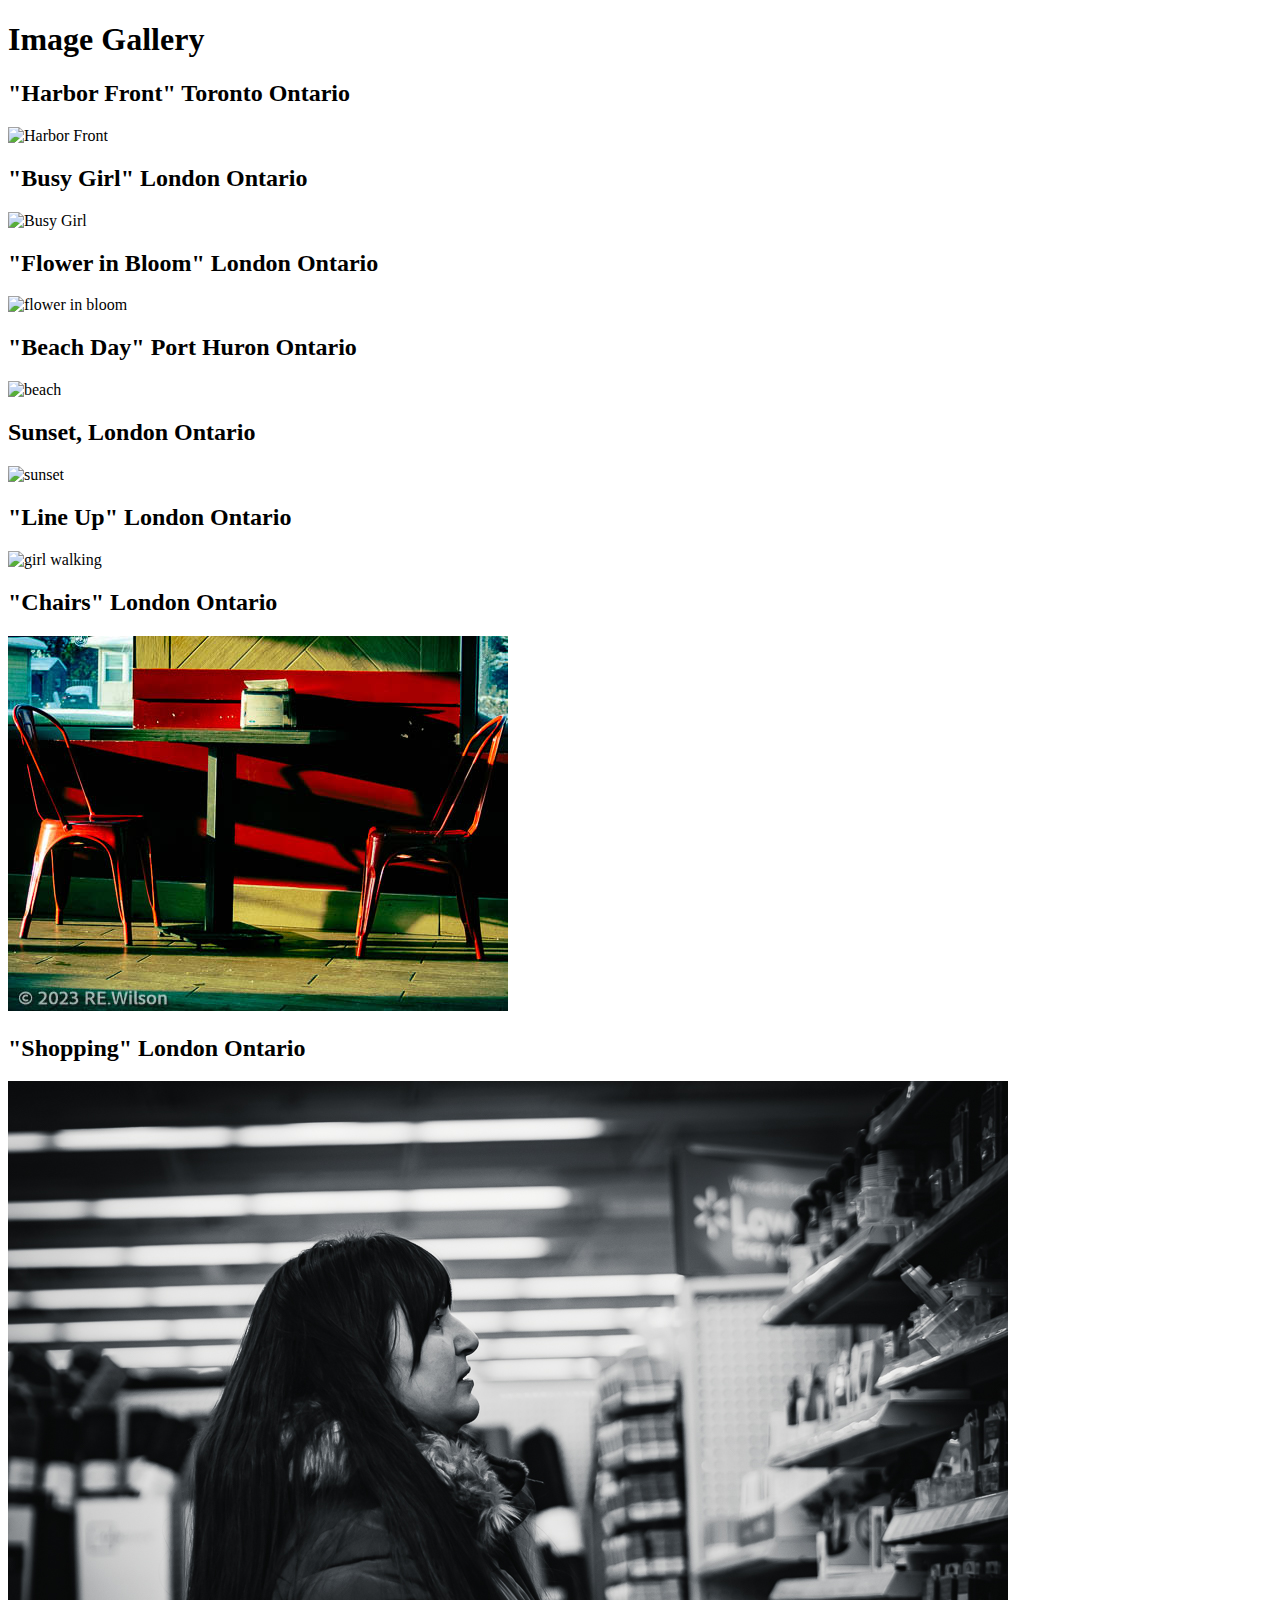
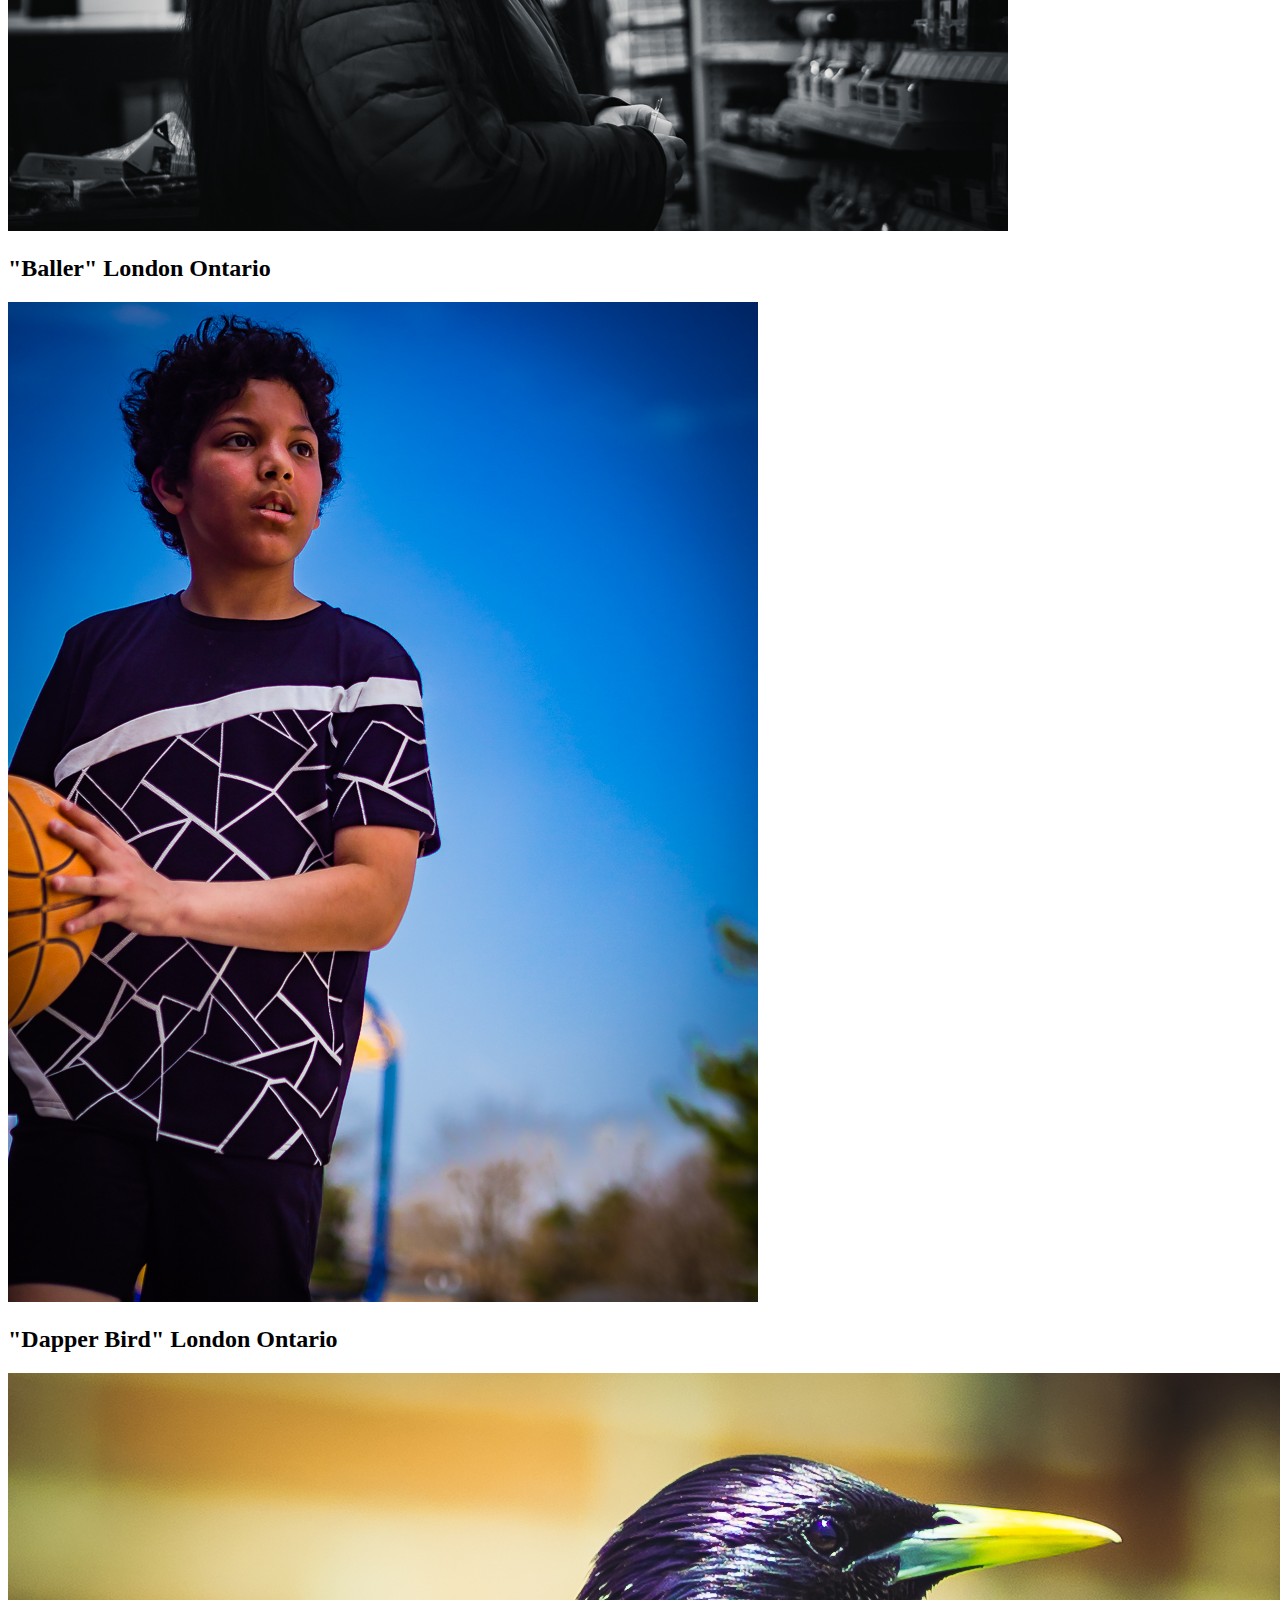
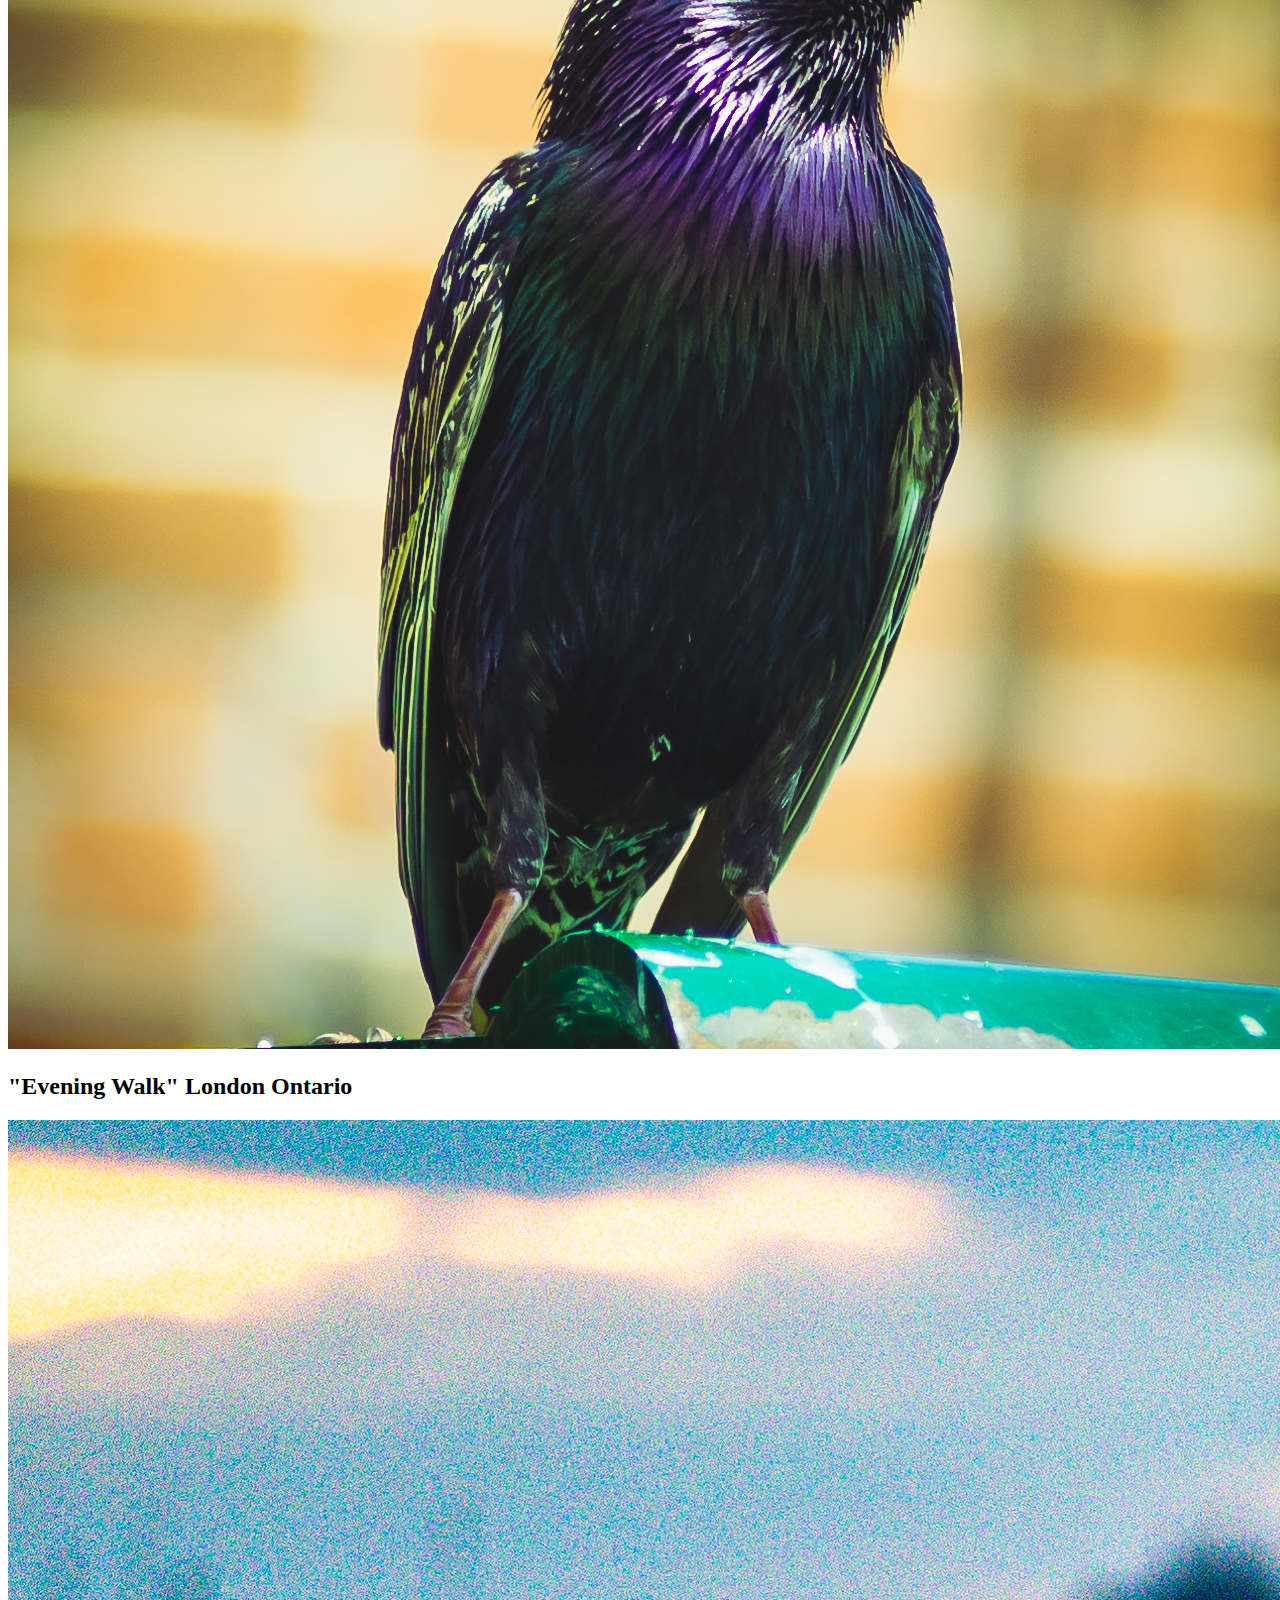
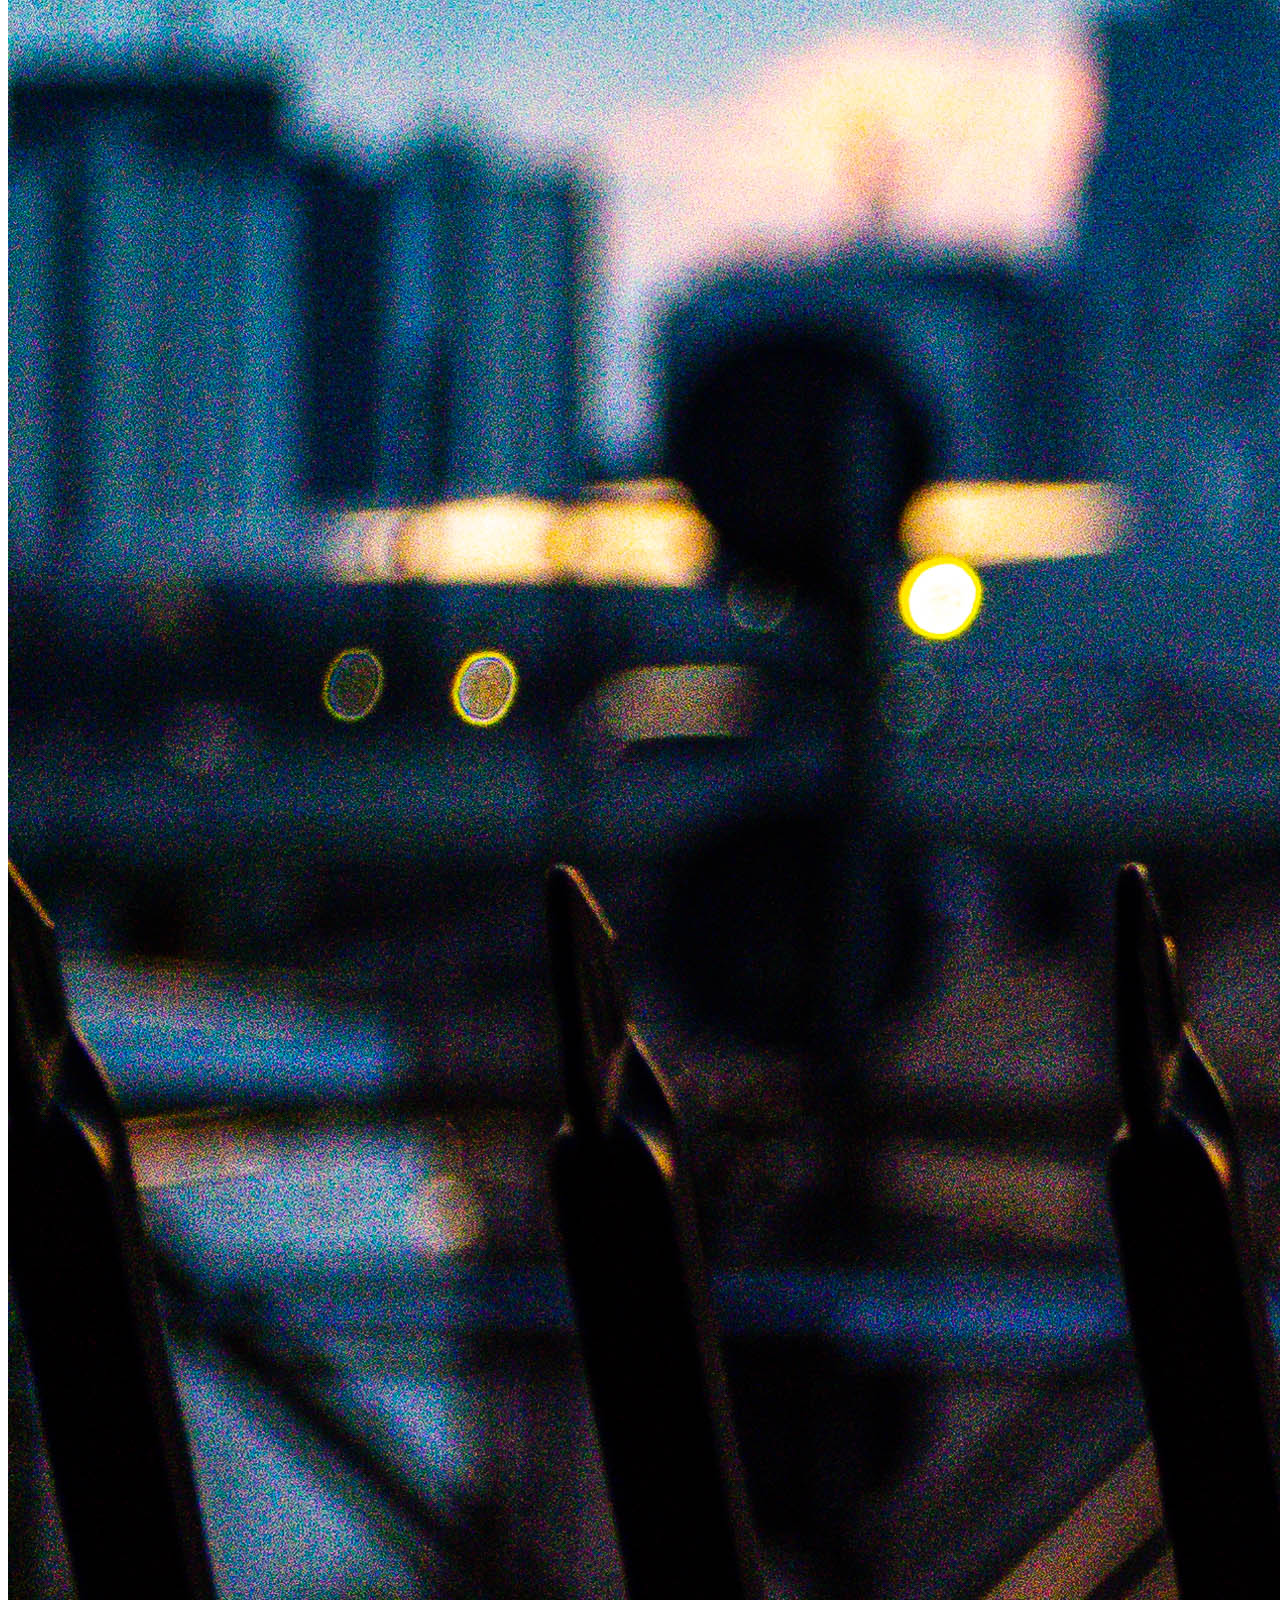
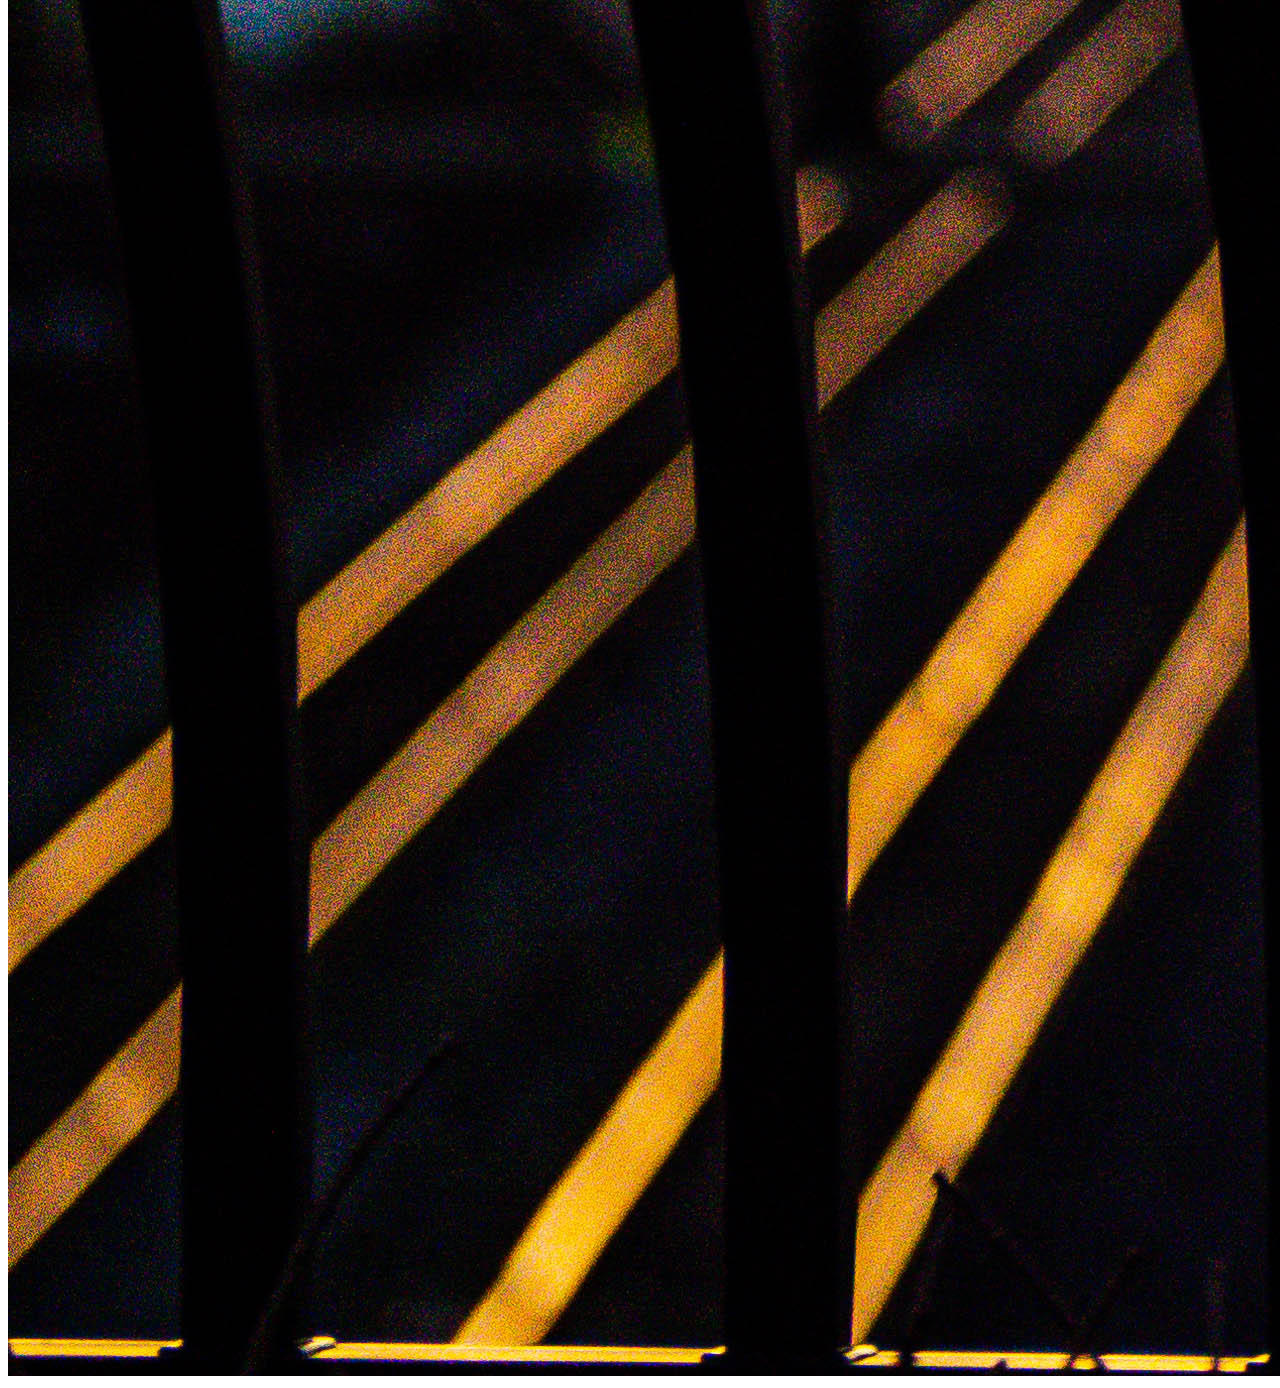
==== commit b0338194: "add image container" ====
--- a/gallery.html
+++ b/gallery.html
@@ -1,82 +1,155 @@
 <!DOCTYPE html>
 <html>
-  <head>
+
+<head>
     <meta name="viewport" content="width=device-width, initial-scale=1.0">
     <html lang="en">
     <meta charset="UTF-8">
     <meta name="author" content="RE. Wilson">
     <meta name="description" content="Website">
     <title>Gallery</title>
-    <!-- Font awesome Links -->
+    <!-- Font Awesome Links -->
     <script src="https://kit.fontawesome.com/6244af42d3.js" crossorigin="anonymous"></script>
-    <!-- end FA Links -->
-    <!-- google font links -->
+    <!-- End FA Links -->
+    <!-- Google Font Links -->
     <link rel="stylesheet" href="https://fonts.googleapis.com/css2?family=Poppins:wght@400;500;700&display=swap">
     <!-- End Google Fonts -->
     <link rel="stylesheet" type="text/css" href="./src/css/gallery.css">
-  </head>
-  <body>
-<main>
-    <h1>Image Gallery</h1>
-    <div class="image-gallery">
-        
-        <div class="image-item">
-          <h2>"Harbor Front "Toronto Ontario</h2>
-            <img src="https://i.ibb.co/T0J84QJ/TOPA190248.jpg" alt="Harbor Front">
-            
+</head>
+
+<body>
+    <main>
+        <h1>Image Gallery</h1>
+        <div class="image-gallery">
+
+            <div class="image-card">
+                <div class="image-item">
+                    <div class="image-title">
+                        <h2>"Harbor Front" Toronto Ontario</h2>
+                    </div>
+                    <div class="image-container">
+                        <img src="https://i.ibb.co/T0J84QJ/TOPA190248.jpg" alt="Harbor Front">
+                    </div>
+                </div>
+            </div>
+
+            <div class="image-card">
+                <div class="image-item">
+                    <div class="image-title">
+                        <h2>"Busy Girl" London Ontario</h2>
+                    </div>
+                    <div class="image-container">
+                        <img src="https://i.ibb.co/kHY39Kq/P5021109.jpg" alt="Busy Girl">
+                    </div>
+                </div>
+            </div>
+
+            <div class="image-card">
+                <div class="image-item">
+                    <div class="image-title">
+                        <h2>"Flower in Bloom" London Ontario</h2>
+                    </div>
+                    <div class="image-container">
+                        <img src="https://i.ibb.co/ynBnccf/P5111403-1.jpg" alt="flower in bloom">
+                    </div>
+                </div>
+            </div>
+
+            <div class="image-card">
+                <div class="image-item">
+                    <div class="image-title">
+                        <h2>"Beach Day" Port Huron Ontario</h2>
+                    </div>
+                    <div class="image-container">
+                        <img src="https://i.ibb.co/KmJmN45/P7291265.jpg" alt="beach">
+                    </div>
+                </div>
+            </div>
+
+            <div class="image-card">
+                <div class="image-item">
+                    <div class="image-title">
+                        <h2>Sunset, London Ontario</h2>
+                    </div>
+                    <div class="image-container">
+                        <img src="https://i.ibb.co/9Wnpdw6/P9142768-1.jpg" alt="sunset">
+                    </div>
+                </div>
+            </div>
+
+            <!-- Continue with the same structure for the remaining image items -->
+            <div class="image-card">
+                <div class="image-item">
+                    <div class="image-title">
+                        <h2>"Line Up" London Ontario</h2>
+                    </div>
+                    <div class="image-container">
+                        <img src="https://i.ibb.co/9rBWQqR/P9082522.jpg" alt="girl walking">
+                    </div>
+                </div>
+            </div>
+
+            <div class="image-card">
+                <div class="image-item">
+                    <div class="image-title">
+                        <h2>"Chairs" London Ontario</h2>
+                    </div>
+                    <div class="image-container">
+                        <img src="./src/img/chair-2041016.jpg" alt="chairs">
+                    </div>
+                </div>
+            </div>
+
+            <div class="image-card">
+                <div class="image-item">
+                    <div class="image-title">
+                        <h2>"Shopping" London Ontario</h2>
+                    </div>
+                    <div class="image-container">
+                        <img src="./src/img/P3051115.jpg" alt="Veronica">
+                    </div>
+                </div>
+            </div>
+
+            <div class="image-card">
+                <div class="image-item">
+                    <div class="image-title">
+                        <h2>"Baller" London Ontario</h2>
+                    </div>
+                    <div class="image-container">
+                        <img src="./src/img/P4150527.jpg" alt="Basketball">
+                    </div>
+                </div>
+            </div>
+
+            <div class="image-card">
+                <div class="image-item">
+                    <div class="image-title">
+                        <h2>"Dapper Bird" London Ontario</h2>
+                    </div>
+                    <div class="image-container">
+                        <img src="./src/img/P5310240.jpg" alt="bird">
+                    </div>
+                </div>
+            </div>
+
+            <div class="image-card">
+                <div class="image-item">
+                    <div class="image-title">
+                        <h2>"Evening Walk" London Ontario</h2>
+                    </div>
+                    <div class="image-container">
+                        <img src="./src/img/P3261530.jpg" alt="city">
+                    </div>
+                </div>
+            </div>
+
         </div>
-     
-       
-        <div class="image-item">
-            <H2>Busy Girl, London Ontario</H2>
-            <img src="https://i.ibb.co/kHY39Kq/P5021109.jpg" alt="Busy Girl">
-        
-        </div>
-        <div class="image-item">
-            <h2>"Flower in Bloom", London Ontario</h2>
-            <img src="https://i.ibb.co/ynBnccf/P5111403-1.jpg" alt="flower in bloom">
-        </div>
-        <div class="image-item">
-            <h2>"Beach Day", Port Huron Ontario</h2>
-            <img src="https://i.ibb.co/KmJmN45/P7291265.jpg" alt="beach">
-        </div>
-        <div class="image-item">
-            <h2>Sunset, London Ontario</h2>
-            <img src="https://i.ibb.co/9Wnpdw6/P9142768-1.jpg" alt="sunset">
-        </div>
-        <div class="image-item">
-            <h2>"Line Up" London Ontario</h2>
-            <img src="https://i.ibb.co/9rBWQqR/P9082522.jpg" alt="girl walking">
-        </div>
-        <div class="image-item">
-            <h2>"Chairs" London Ontario</h2>
-            <img src="./src/img/chair-2041016.jpg" alt="chairs">
-        </div>
-        <div class="image-item">
-            <h2>"Shopping" London Ontario</h2>
-            <img src="./src/img/P3051115.jpg" alt="Veronica">
-        </div>
-        <div class="image-item">
-            <h2>"Baller" London Ontario</h2>
-            <img src="./src/img/P4150527.jpg" alt="Basketball">
-        </div>
-        <div class="image-item">
-            <h2>"Dapper Bird" London Ontario</h2>
-            <img src="./src/img/P5310240.jpg" alt="bird">
-        </div>
-        <div class="image-item">
-            <h2>"Evening Walk" London Ontario</h2>
-            <img src="./src/img/P3261530.jpg" alt="city">
-        </div>
-    </div>
+    </main>
+    <footer>
+        <!-- Your footer content here -->
+        <script src="./src/js/app.js"></script>
+    </footer>
+</body>
 
-        <!--...add more images as you need -->
-    </div>
-
-</main>
-    <footer>
-      <!-- Your footer content here -->
-      <script src="./src/js/app.js"></script>
-    </footer>
-  </body>
 </html>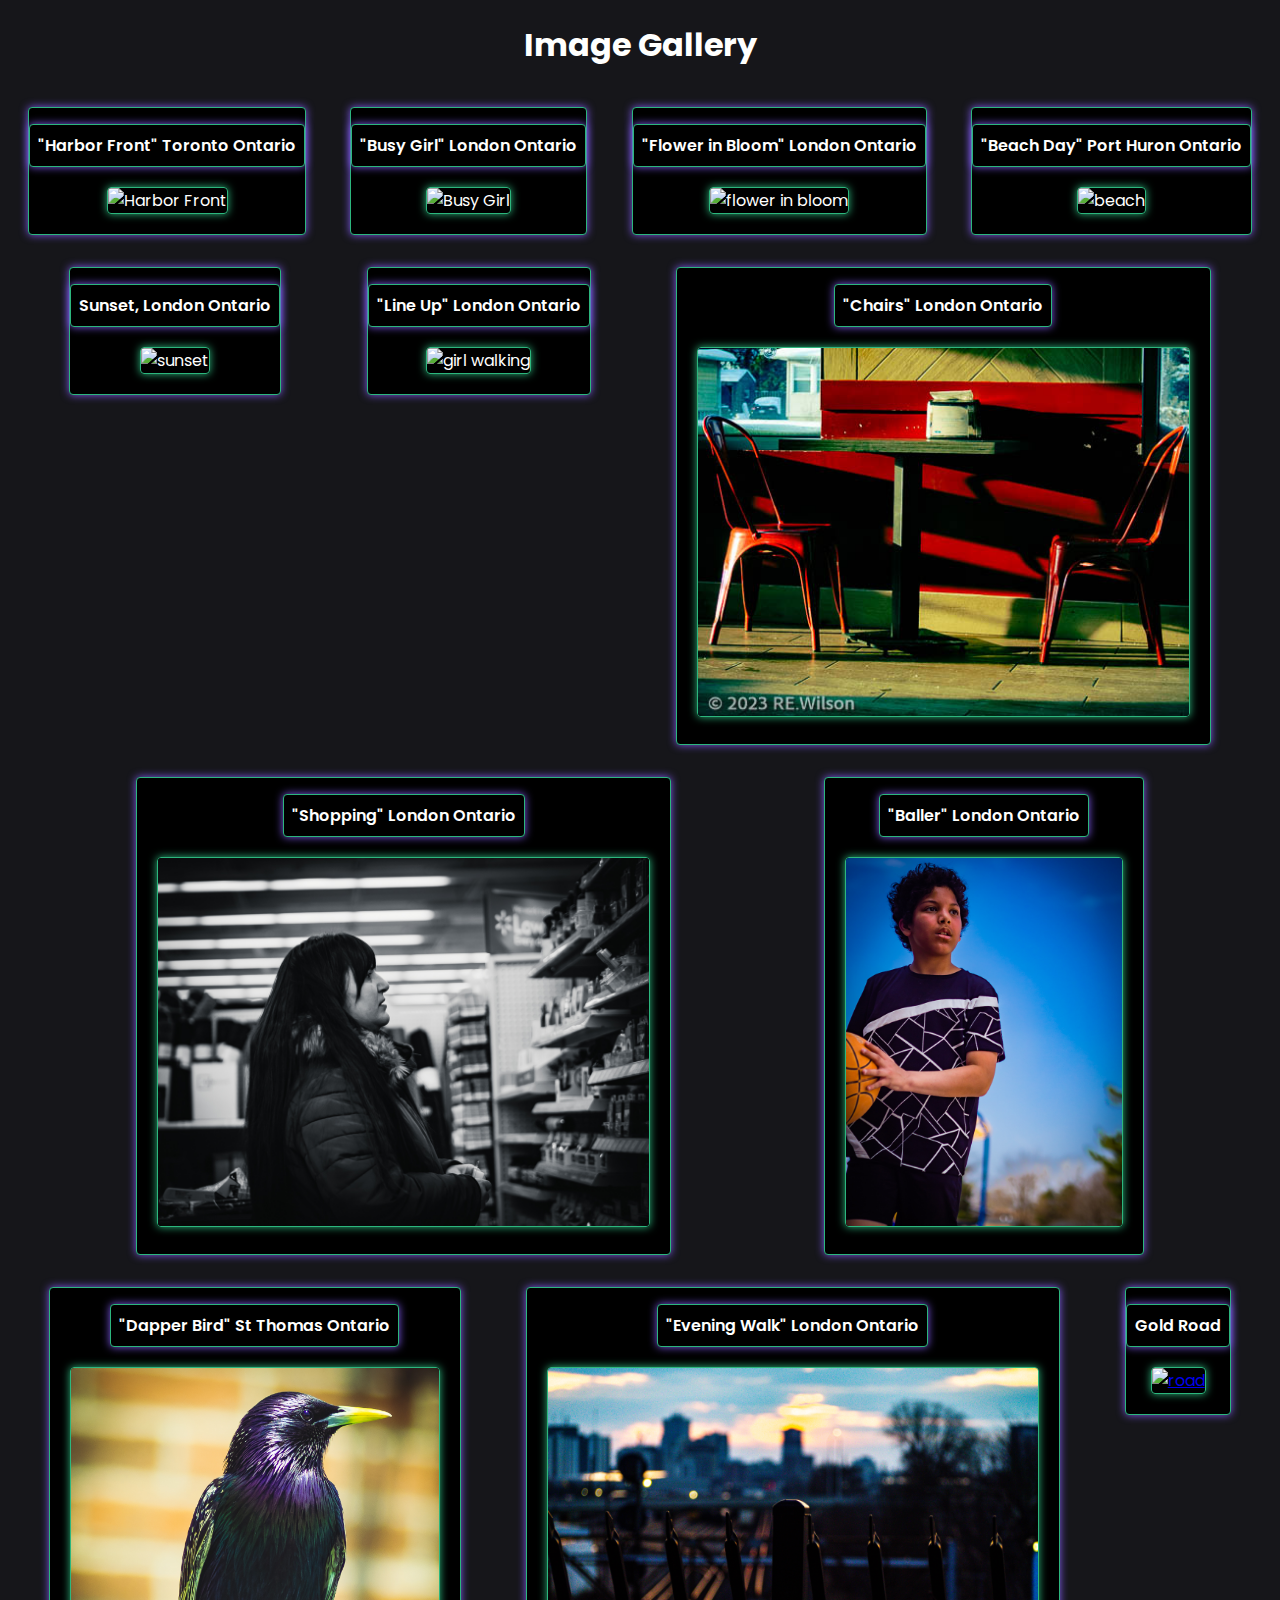
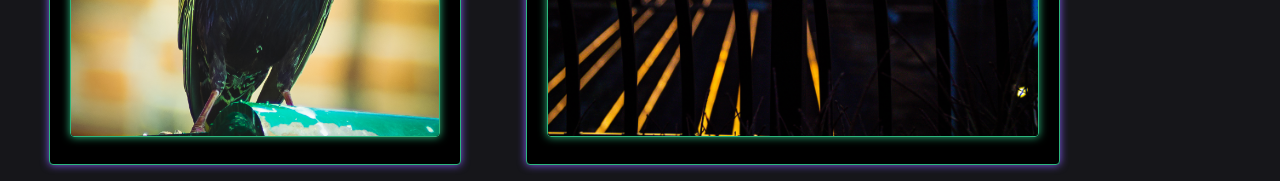
==== commit 836eebe2: "add image links to main image" ====
--- a/gallery.html
+++ b/gallery.html
@@ -95,7 +95,7 @@
                         <h2>"Chairs" London Ontario</h2>
                     </div>
                     <div class="image-container">
-                        <img src="./src/img/chair-2041016.jpg" alt="chairs">
+                        <a href="./src/img/chair-2041016.jpg" target="_blank"><img src="./src/img/chair-2041016.jpg" alt="chairs"></a>
                     </div>
                 </div>
             </div>
@@ -117,7 +117,7 @@
                         <h2>"Baller" London Ontario</h2>
                     </div>
                     <div class="image-container">
-                        <img src="./src/img/P4150527.jpg" alt="Basketball">
+                        <img src="./src/img/P4150527.jpg" alt="kid">
                     </div>
                 </div>
             </div>
@@ -125,7 +125,7 @@
             <div class="image-card">
                 <div class="image-item">
                     <div class="image-title">
-                        <h2>"Dapper Bird" London Ontario</h2>
+                        <h2>"Dapper Bird" St Thomas Ontario</h2>
                     </div>
                     <div class="image-container">
                         <img src="./src/img/P5310240.jpg" alt="bird">
@@ -143,6 +143,16 @@
                     </div>
                 </div>
             </div>
+            <div class="image-card">
+                <div class="image-item">
+                    <div class="image-title">
+                        <h2>Gold Road</h2>
+                    </div>
+                    <div class="image-container">
+                        <a href="https://i.ibb.co/mHbGZ0F/PA210613.jpg"><img src="https://i.ibb.co/mHbGZ0F/PA210613.jpg" alt="road"></a>
+                    </div>
+                </div>
+            </div>
 
         </div>
     </main>
--- a/src/css/gallery.css
+++ b/src/css/gallery.css
@@ -0,0 +1,118 @@
+:root {
+    --overlay: rgba(184, 193, 236, 0.5);
+    --background: #16161a;
+    --button: #7f5af0;
+    --headline: #fffffe;
+    --paragraph: #94a1b2;
+    --buttonText: #fffffe;
+    --stroke: black;
+    --main: #fffffe;
+    --highlight: #7f5af0;
+    --secondary: #72757e;
+    --tertiary: #2cb67d;
+}
+
+/* CSS Reset */
+
+body {
+    margin: 0;
+    padding: 0;
+    box-sizing: border-box;
+    min-height: 100%;
+    min-width: 100vh;
+}
+
+/* End of CSS Reset */
+
+main{
+    position: relative;
+}
+
+body{
+    background-color: var(--background);
+    color: var(--main);
+    font-family: 'Poppins', sans-serif;
+    text-align: center;
+}
+
+.image-gallery{
+    position: relative;
+    display: flex;
+    flex-direction: row;
+    justify-content: space-between;
+    align-items: baseline;
+    flex-wrap: wrap;
+    text-align: center;
+}
+.image-card{
+    border: 1px solid var(--tertiary);
+    border-radius: 0.25em;
+    box-shadow: 0 0 0.5em var(--highlight);
+    margin: 1em 0 0 0;
+    background-color: var(--stroke);
+    margin: auto;
+    width: max-content;
+    margin: 1em;
+}
+
+.image-title>h2{
+    display: inline-block;
+    font-size: 2em;
+    font-weight: 600;
+    color: var(--headline);
+    background-color: var(--stroke);
+    padding: 0.5em;
+    border-radius: 0.25em;
+    border: 1px solid var(--tertiary);
+    margin: 1rem 0 0 0;
+    box-shadow: 0 0 0.5em var(--highlight);
+    
+}
+
+.image-container{
+    background-color: var(--stroke);
+    margin: 0.25em;
+}
+
+
+img {
+    width: auto;
+    height: 21em;
+    object-fit: cover;
+    border-radius: 0.25em;
+    margin: 1em;
+    border: 1px solid var(--tertiary);
+    box-shadow: 0 0 0.5em var(--tertiary);
+    transition: all 0.5s ease-in-out;;
+}
+
+img:hover{
+    box-shadow: 0 0 0.5em var(--highlight);
+    height: calc(21em + 3em);
+    transition: all 0.5s ease-in-out;
+}
+
+@media screen and (min-width: 768px){
+    img{
+        width: auto;
+        height: 23em;
+    }
+    img:hover{
+        height: calc(23em + 3em);
+    }
+
+.image-title>h2 {
+font-size: 1em;
+display: inline-block;
+}
+
+.image-gallery {
+    position: relative;
+    display: flex;
+    flex-direction: row;
+    justify-content: space-evenly;
+    align-items: baseline;
+    flex-wrap: wrap;
+    text-align: center;
+}
+}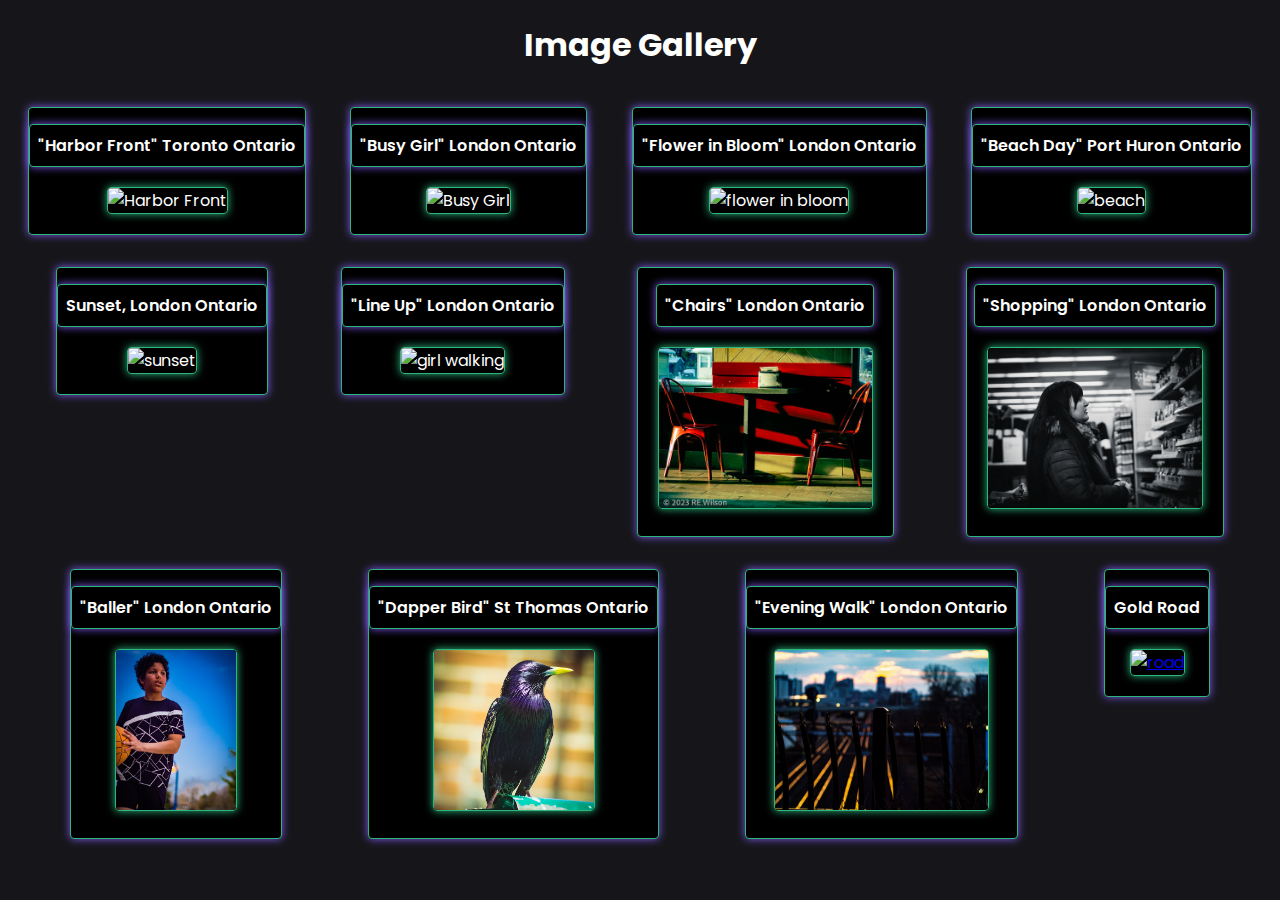
==== commit 86281e48: "import scroll reveal" ====
--- a/gallery.html
+++ b/gallery.html
@@ -2,6 +2,8 @@
 <html>
 
 <head>
+    <!-- install scroll reveal -->
+    <script src="https://unpkg.com/scrollreveal"></script>
     <meta name="viewport" content="width=device-width, initial-scale=1.0">
     <html lang="en">
     <meta charset="UTF-8">
@@ -25,7 +27,7 @@
             <div class="image-card">
                 <div class="image-item">
                     <div class="image-title">
-                        <h2>"Harbor Front" Toronto Ontario</h2>
+                       <h2>"Harbor Front" Toronto Ontario</h2>
                     </div>
                     <div class="image-container">
                         <img src="https://i.ibb.co/T0J84QJ/TOPA190248.jpg" alt="Harbor Front">
@@ -158,7 +160,8 @@
     </main>
     <footer>
         <!-- Your footer content here -->
-        <script src="./src/js/app.js"></script>
+        <!-- <script src="./src/js/app.js"></script> -->
+        <script src="./src/js/gallery.js"></script>
     </footer>
 </body>
 
--- a/src/css/gallery.css
+++ b/src/css/gallery.css
@@ -39,7 +39,7 @@
     position: relative;
     display: flex;
     flex-direction: row;
-    justify-content: space-between;
+    justify-content: center;
     align-items: baseline;
     flex-wrap: wrap;
     text-align: center;
@@ -95,10 +95,10 @@
 @media screen and (min-width: 768px){
     img{
         width: auto;
-        height: 23em;
+        height: 10em;
     }
     img:hover{
-        height: calc(23em + 3em);
+        height: calc(10em + 2em);
     }
 
 .image-title>h2 {
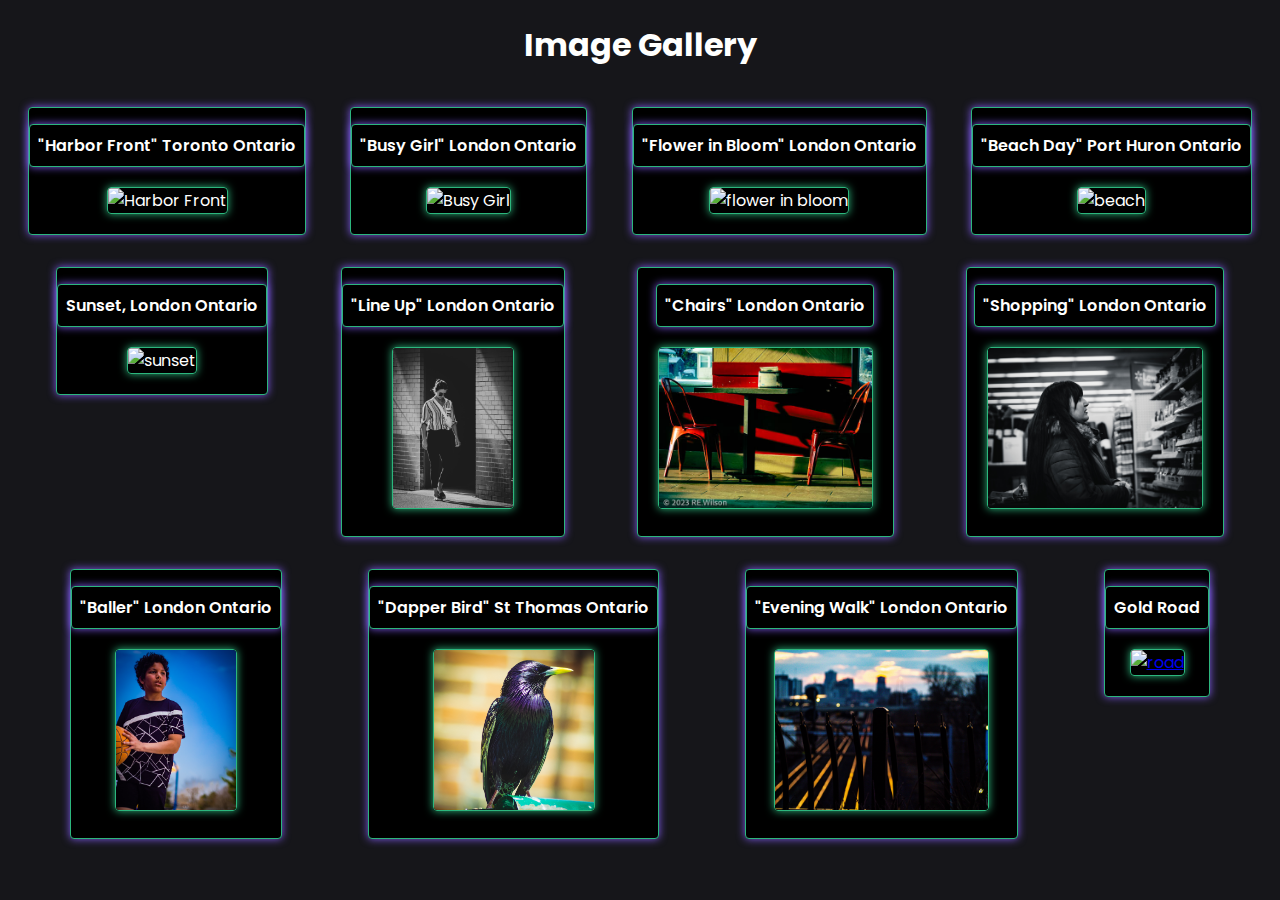
==== commit eb5f641f: "add and change images. add icons" ====
--- a/gallery.html
+++ b/gallery.html
@@ -86,7 +86,7 @@
                         <h2>"Line Up" London Ontario</h2>
                     </div>
                     <div class="image-container">
-                        <img src="https://i.ibb.co/9rBWQqR/P9082522.jpg" alt="girl walking">
+                        <img src="./src/img/linedUpgirl.jpg" alt="girl walking">
                     </div>
                 </div>
             </div>
